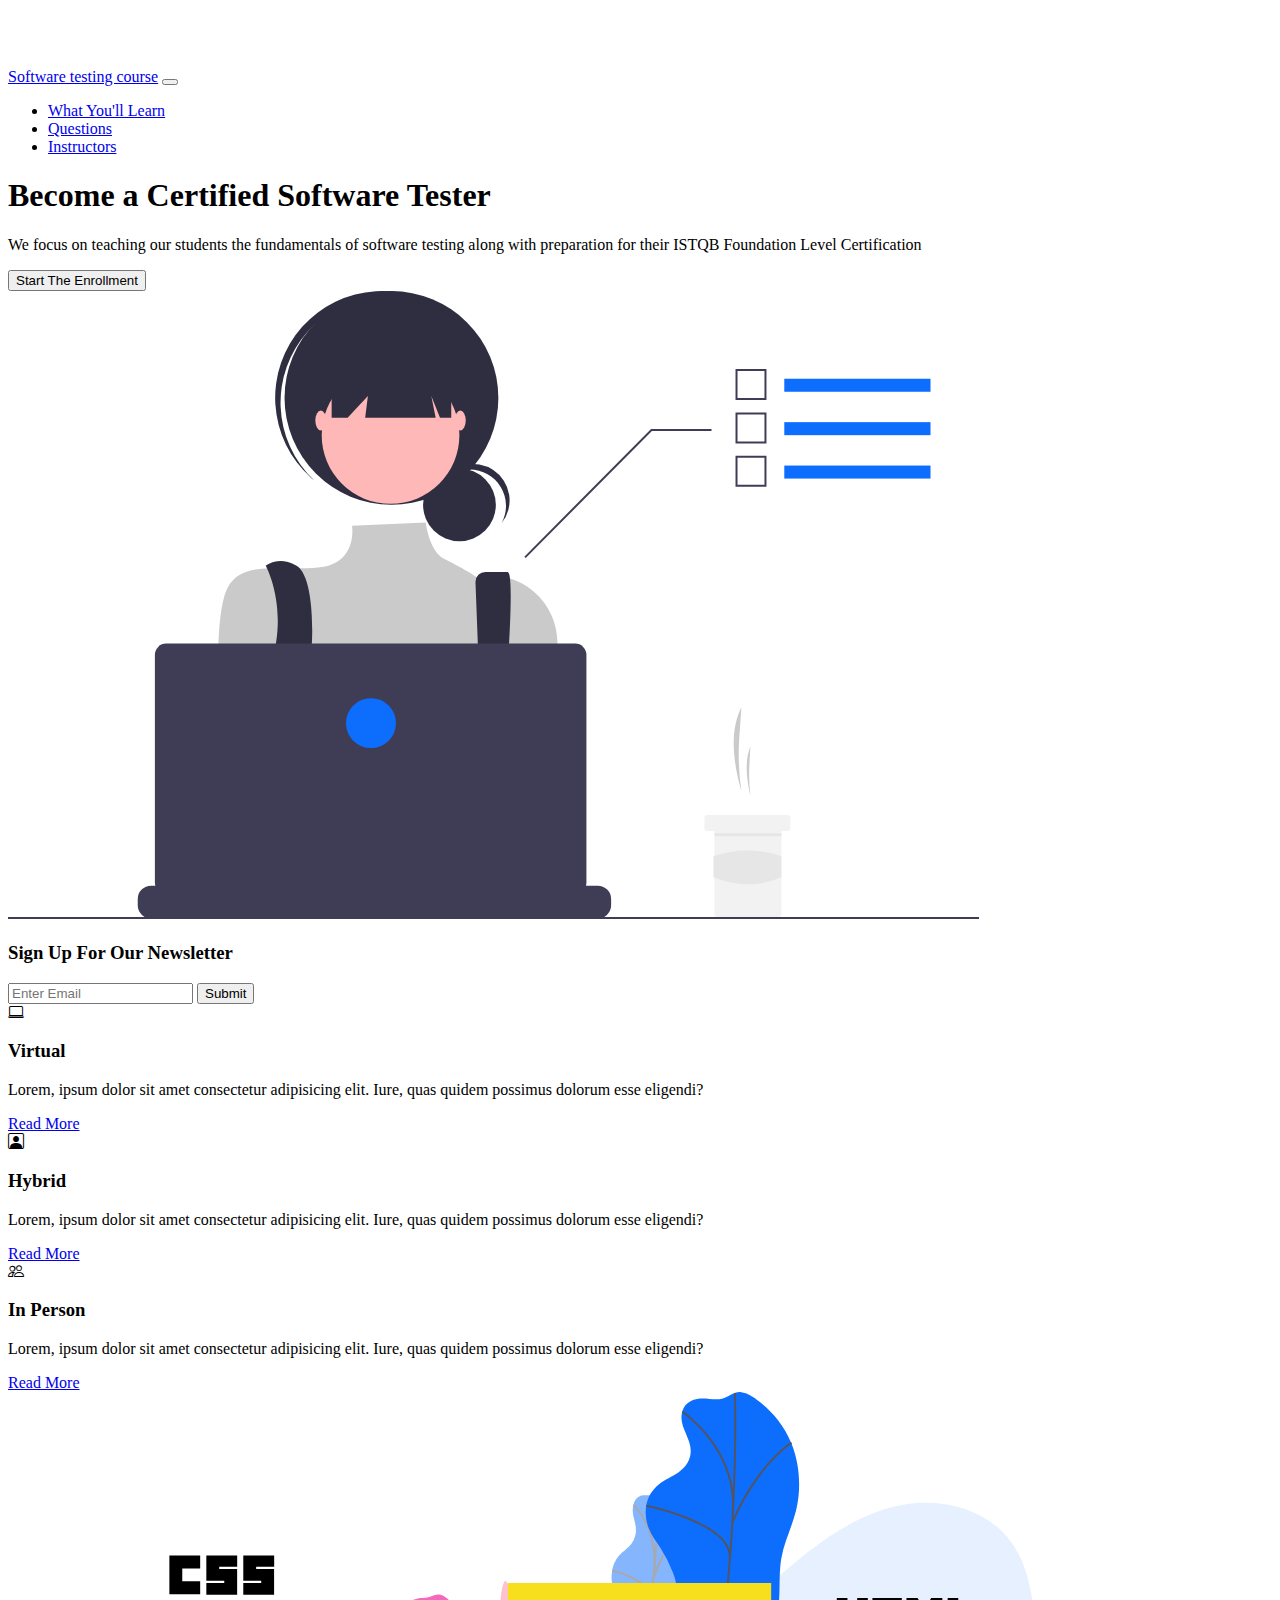
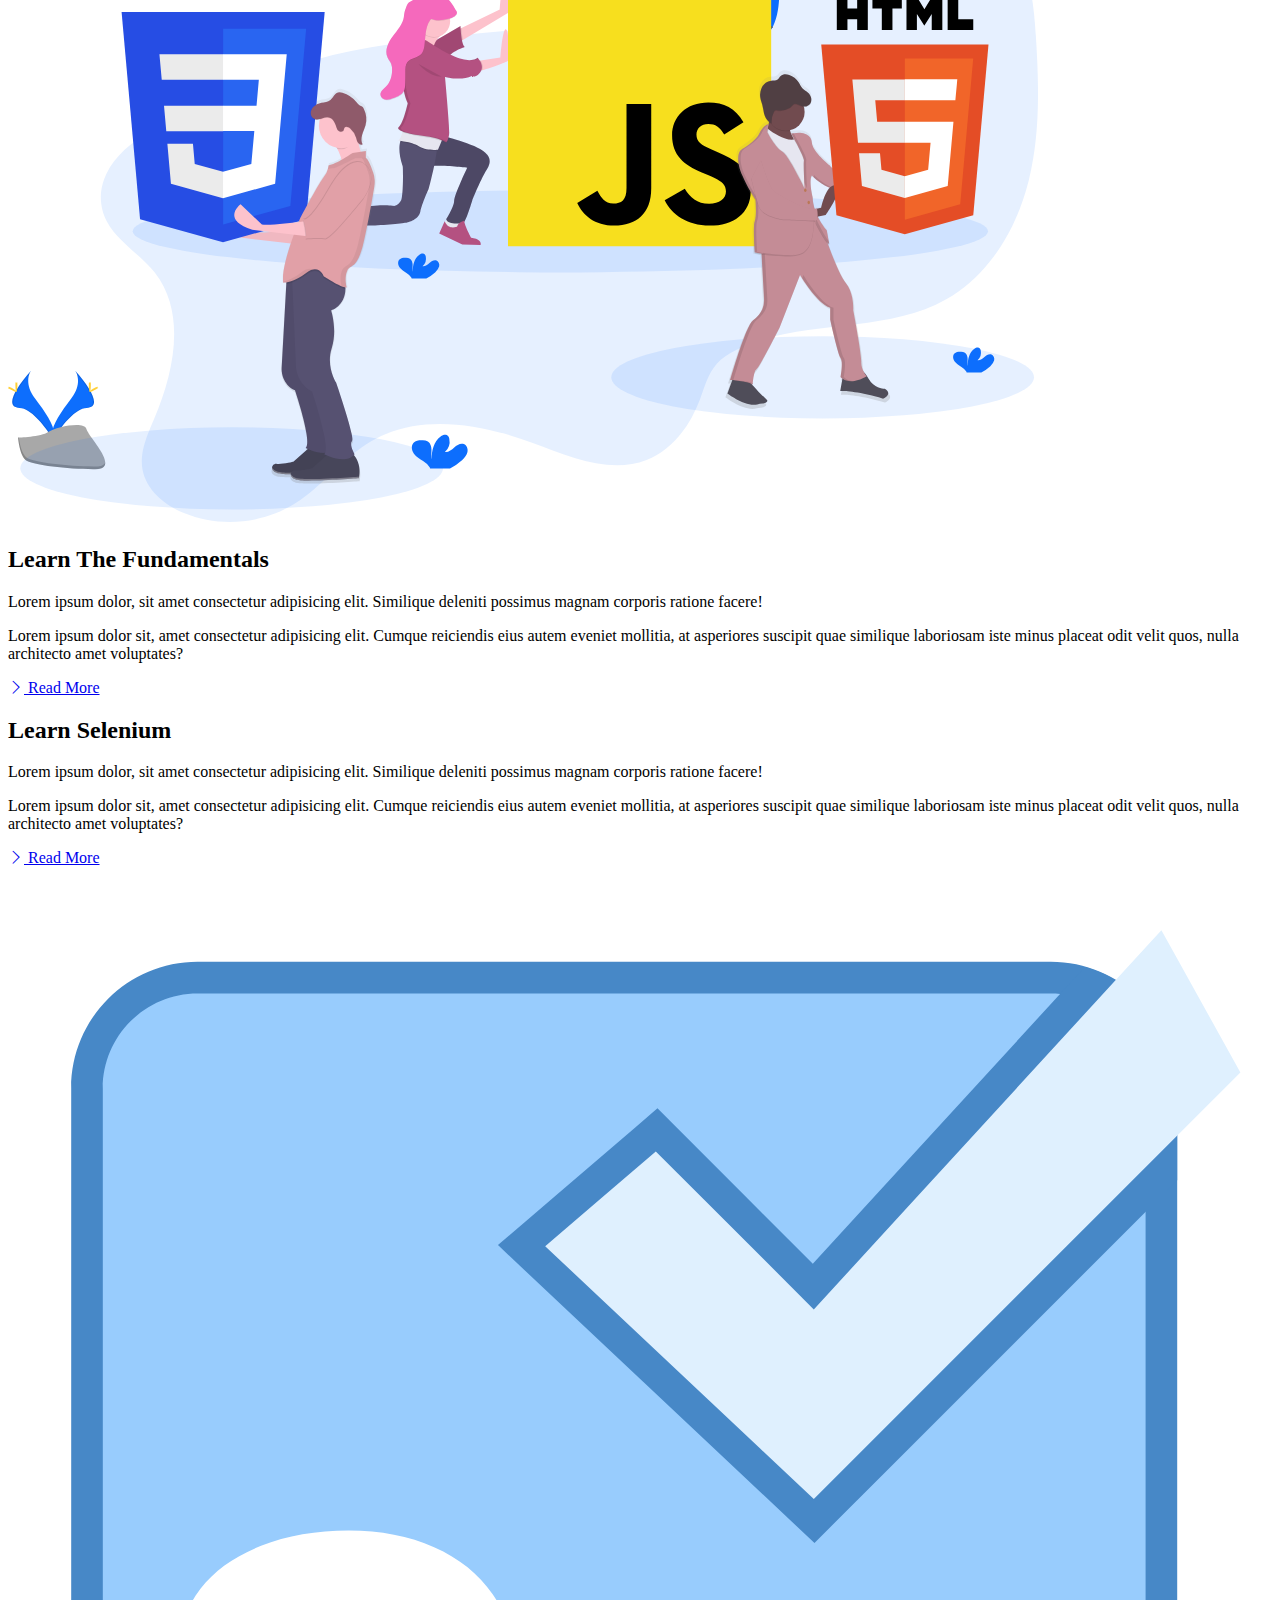
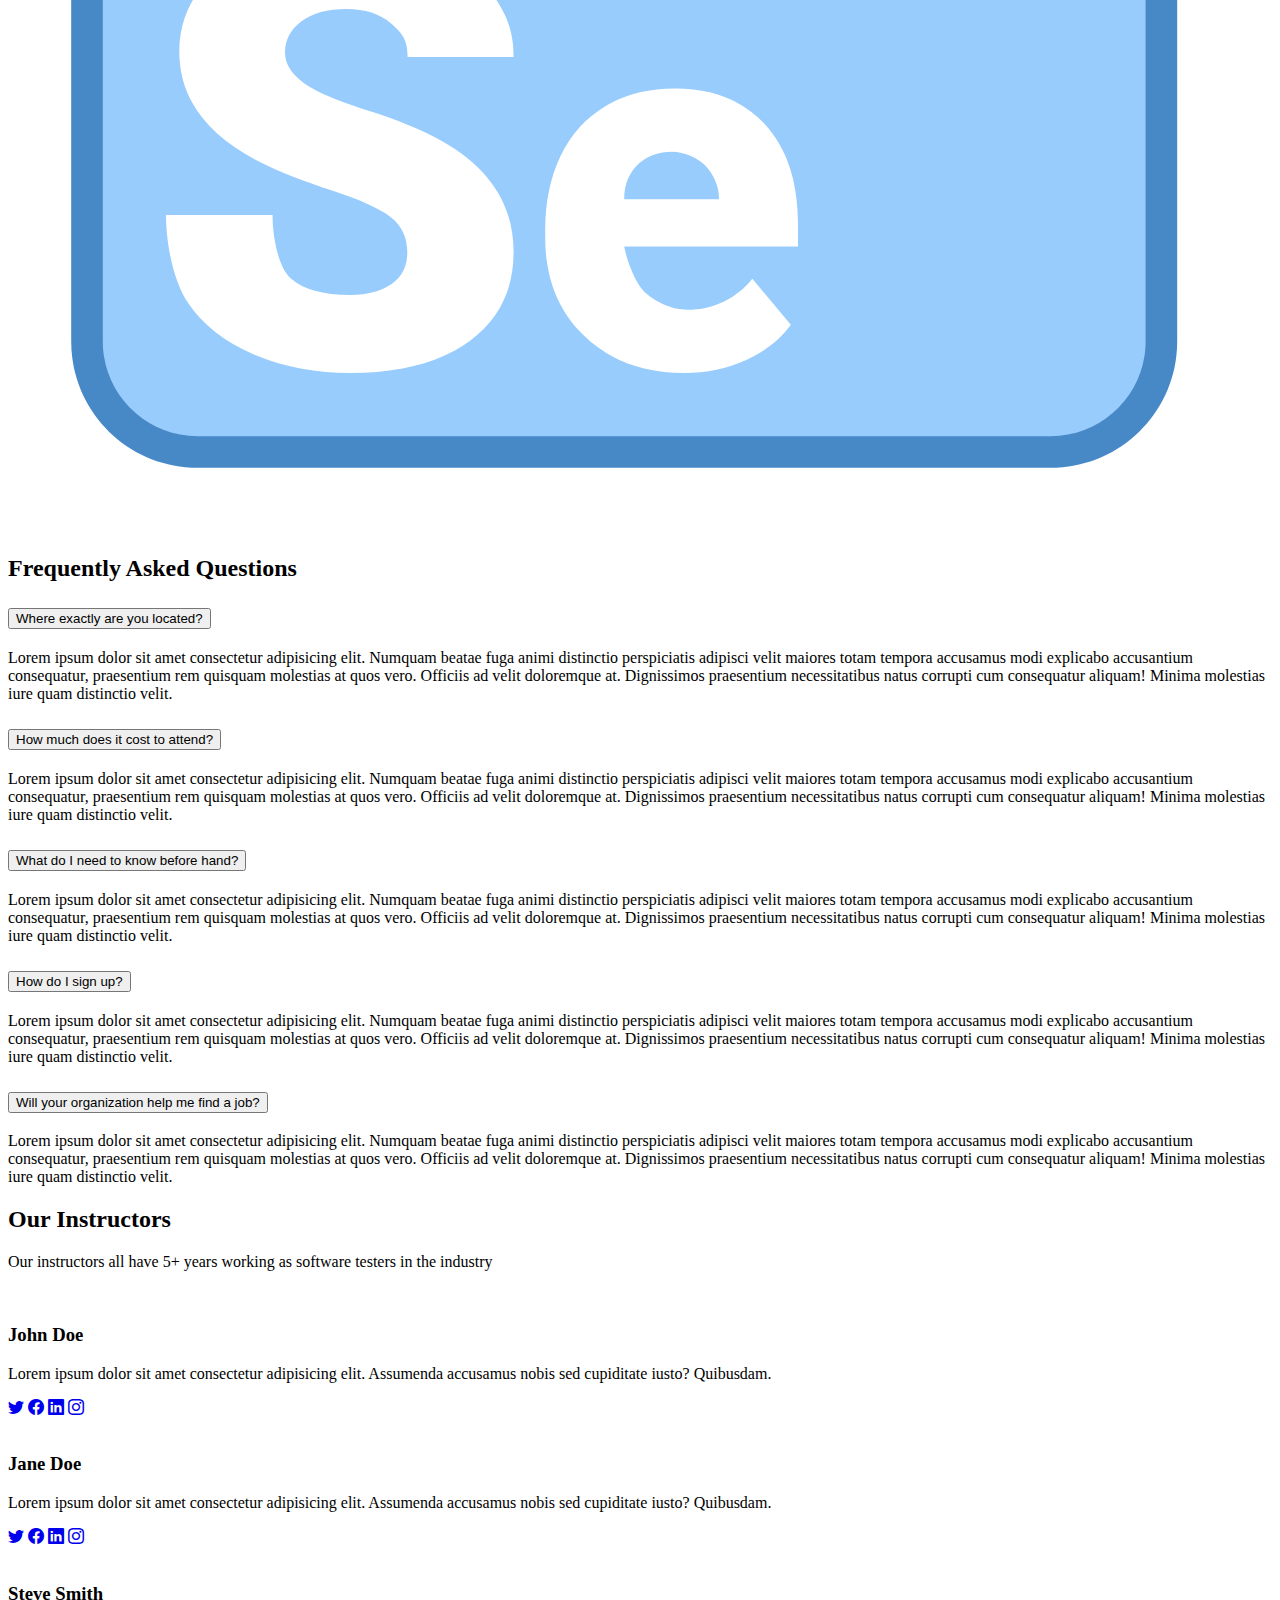
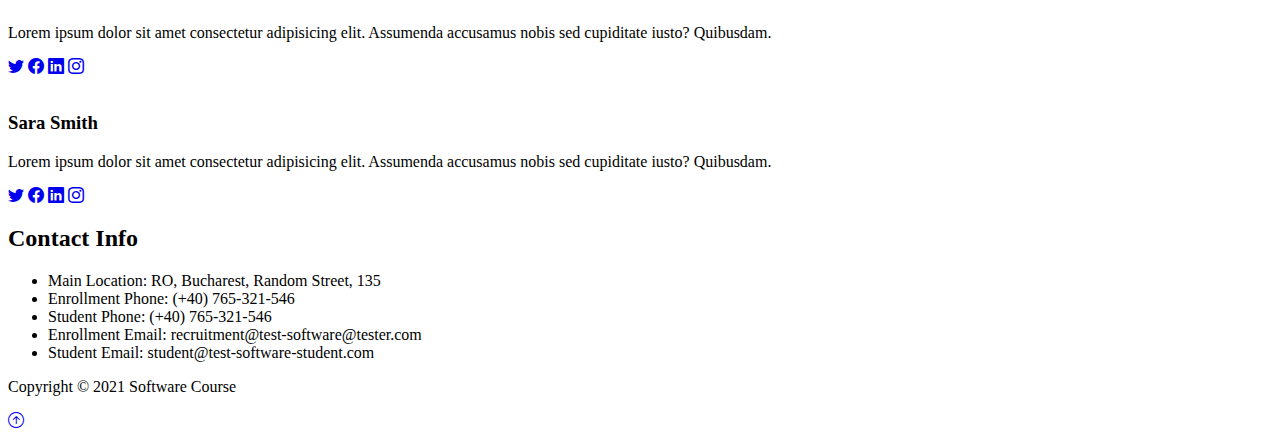
==== index.html @ 7c08f793 "Initial commit" ====
<!DOCTYPE html>
<html lang="en">
  <head>
    <meta charset="UTF-8" />
    <meta http-equiv="X-UA-Compatible" content="IE=edge" />
    <meta name="viewport" content="width=device-width, initial-scale=1.0" />
    <link
      href="https://cdn.jsdelivr.net/npm/bootstrap@5.0.1/dist/css/bootstrap.min.css"
      rel="stylesheet"
      integrity="sha384-+0n0xVW2eSR5OomGNYDnhzAbDsOXxcvSN1TPprVMTNDbiYZCxYbOOl7+AMvyTG2x"
      crossorigin="anonymous"
    />
    <link
      rel="stylesheet"
      href="https://cdn.jsdelivr.net/npm/bootstrap-icons@1.3.0/font/bootstrap-icons.css"
    />
    <link
      href="https://api.mapbox.com/mapbox-gl-js/v2.1.1/mapbox-gl.css"
      rel="stylesheet"
    />
    <link rel="stylesheet" href="style.css" />
    <title>Software Testing Course</title>
  </head>
  <body>
    <!-- Navbar -->
    <nav class="navbar navbar-expand-lg bg-dark navbar-dark py-3 fixed-top">
      <div class="container">
        <a href="#" class="navbar-brand">Software testing course</a>

        <button
          class="navbar-toggler"
          type="button"
          data-bs-toggle="collapse"
          data-bs-target="#navmenu"
        >
          <span class="navbar-toggler-icon"></span>
        </button>

        <div class="collapse navbar-collapse" id="navmenu">
          <ul class="navbar-nav ms-auto">
            <li class="nav-item">
              <a href="#learn" class="nav-link">What You'll Learn</a>
            </li>
            <li class="nav-item">
              <a href="#questions" class="nav-link">Questions</a>
            </li>
            <li class="nav-item">
              <a href="#instructors" class="nav-link">Instructors</a>
            </li>
          </ul>
        </div>
      </div>
    </nav>

    <!-- Showcase -->
    <section
      class="bg-dark text-light p-5 p-lg-0 pt-lg-5 text-center text-sm-start"
    >
      <div class="container">
        <div class="d-sm-flex align-items-center justify-content-between">
          <div>
            <h1>Become a <span class="text-warning"> Certified Software Tester </span></h1>
            <p class="lead my-4">
              We focus on teaching our students the fundamentals of software testing along with preparation for their ISTQB Foundation Level Certification
            </p>
            <button class="btn btn-primary btn-lg">
              Start The Enrollment
            </button>
          </div>
          <img
            class="img-fluid w-50 d-none d-sm-block"
            src="img/showcase.svg"
            alt=""
          />
        </div>
      </div>
    </section>

    <!-- Newsletter -->
    <section class="bg-primary text-light p-5">
      <div class="container">
        <div class="d-md-flex justify-content-between align-items-center">
          <h3 class="mb-3 mb-md-0">Sign Up For Our Newsletter</h3>

          <div class="input-group news-input">
            <input type="text" class="form-control" placeholder="Enter Email" />
            <button class="btn btn-dark btn-lg" type="button">Submit</button>
          </div>
        </div>
      </div>
    </section>

    <!-- Boxes -->
    <section class="p-5">
      <div class="container">
        <div class="row text-center g-4">
          <div class="col-md">
            <div class="card bg-dark text-light">
              <div class="card-body text-center">
                <div class="h1 mb-3">
                  <i class="bi bi-laptop"></i>
                </div>
                <h3 class="card-title mb-3">Virtual</h3>
                <p class="card-text">
                  Lorem, ipsum dolor sit amet consectetur adipisicing elit.
                  Iure, quas quidem possimus dolorum esse eligendi?
                </p>
                <a href="#" class="btn btn-primary">Read More</a>
              </div>
            </div>
          </div>
          <div class="col-md">
            <div class="card bg-secondary text-light">
              <div class="card-body text-center">
                <div class="h1 mb-3">
                  <i class="bi bi-person-square"></i>
                </div>
                <h3 class="card-title mb-3">Hybrid</h3>
                <p class="card-text">
                  Lorem, ipsum dolor sit amet consectetur adipisicing elit.
                  Iure, quas quidem possimus dolorum esse eligendi?
                </p>
                <a href="#" class="btn btn-dark">Read More</a>
              </div>
            </div>
          </div>
          <div class="col-md">
            <div class="card bg-dark text-light">
              <div class="card-body text-center">
                <div class="h1 mb-3">
                  <i class="bi bi-people"></i>
                </div>
                <h3 class="card-title mb-3">In Person</h3>
                <p class="card-text">
                  Lorem, ipsum dolor sit amet consectetur adipisicing elit.
                  Iure, quas quidem possimus dolorum esse eligendi?
                </p>
                <a href="#" class="btn btn-primary">Read More</a>
              </div>
            </div>
          </div>
        </div>
      </div>
    </section>

    <!-- Learn Sections -->
    <section id="learn" class="p-5">
      <div class="container">
        <div class="row align-items-center justify-content-between">
          <div class="col-md">
            <img src="img/fundamentals.svg" class="img-fluid" alt="" />
          </div>
          <div class="col-md p-5">
            <h2>Learn The Fundamentals</h2>
            <p class="lead">
              Lorem ipsum dolor, sit amet consectetur adipisicing elit.
              Similique deleniti possimus magnam corporis ratione facere!
            </p>
            <p>
              Lorem ipsum dolor sit, amet consectetur adipisicing elit. Cumque
              reiciendis eius autem eveniet mollitia, at asperiores suscipit
              quae similique laboriosam iste minus placeat odit velit quos,
              nulla architecto amet voluptates?
            </p>
            <a href="#" class="btn btn-light mt-3">
              <i class="bi bi-chevron-right"></i> Read More
            </a>
          </div>
        </div>
      </div>
    </section>

    <section id="learn" class="p-5 bg-dark text-light">
      <div class="container">
        <div class="row align-items-center justify-content-between">
          <div class="col-md p-5">
            <h2>Learn Selenium</h2>
            <p class="lead">
              Lorem ipsum dolor, sit amet consectetur adipisicing elit.
              Similique deleniti possimus magnam corporis ratione facere!
            </p>
            <p>
              Lorem ipsum dolor sit, amet consectetur adipisicing elit. Cumque
              reiciendis eius autem eveniet mollitia, at asperiores suscipit
              quae similique laboriosam iste minus placeat odit velit quos,
              nulla architecto amet voluptates?
            </p>
            <a href="#" class="btn btn-light mt-3">
              <i class="bi bi-chevron-right"></i> Read More
            </a>
          </div>
          <div class="col-md">
            <img src="img/selenium.svg" class="img-fluid" alt="" />
          </div>
        </div>
      </div>
    </section>

    <!-- Question Accordion -->
    <section id="questions" class="p-5">
      <div class="container">
        <h2 class="text-center mb-4">Frequently Asked Questions</h2>
        <div class="accordion accordion-flush" id="questions">
          <!-- Item 1 -->
          <div class="accordion-item">
            <h2 class="accordion-header">
              <button
                class="accordion-button collapsed"
                type="button"
                data-bs-toggle="collapse"
                data-bs-target="#question-one"
              >
                Where exactly are you located?
              </button>
            </h2>
            <div
              id="question-one"
              class="accordion-collapse collapse"
              data-bs-parent="#questions"
            >
              <div class="accordion-body">
                Lorem ipsum dolor sit amet consectetur adipisicing elit. Numquam
                beatae fuga animi distinctio perspiciatis adipisci velit maiores
                totam tempora accusamus modi explicabo accusantium consequatur,
                praesentium rem quisquam molestias at quos vero. Officiis ad
                velit doloremque at. Dignissimos praesentium necessitatibus
                natus corrupti cum consequatur aliquam! Minima molestias iure
                quam distinctio velit.
              </div>
            </div>
          </div>
          <!-- Item 2 -->
          <div class="accordion-item">
            <h2 class="accordion-header">
              <button
                class="accordion-button collapsed"
                type="button"
                data-bs-toggle="collapse"
                data-bs-target="#question-two"
              >
                How much does it cost to attend?
              </button>
            </h2>
            <div
              id="question-two"
              class="accordion-collapse collapse"
              data-bs-parent="#questions"
            >
              <div class="accordion-body">
                Lorem ipsum dolor sit amet consectetur adipisicing elit. Numquam
                beatae fuga animi distinctio perspiciatis adipisci velit maiores
                totam tempora accusamus modi explicabo accusantium consequatur,
                praesentium rem quisquam molestias at quos vero. Officiis ad
                velit doloremque at. Dignissimos praesentium necessitatibus
                natus corrupti cum consequatur aliquam! Minima molestias iure
                quam distinctio velit.
              </div>
            </div>
          </div>
          <!-- Item 3 -->
          <div class="accordion-item">
            <h2 class="accordion-header">
              <button
                class="accordion-button collapsed"
                type="button"
                data-bs-toggle="collapse"
                data-bs-target="#question-three"
              >
                What do I need to know before hand?
              </button>
            </h2>
            <div
              id="question-three"
              class="accordion-collapse collapse"
              data-bs-parent="#questions"
            >
              <div class="accordion-body">
                Lorem ipsum dolor sit amet consectetur adipisicing elit. Numquam
                beatae fuga animi distinctio perspiciatis adipisci velit maiores
                totam tempora accusamus modi explicabo accusantium consequatur,
                praesentium rem quisquam molestias at quos vero. Officiis ad
                velit doloremque at. Dignissimos praesentium necessitatibus
                natus corrupti cum consequatur aliquam! Minima molestias iure
                quam distinctio velit.
              </div>
            </div>
          </div>
          <!-- Item 4 -->
          <div class="accordion-item">
            <h2 class="accordion-header">
              <button
                class="accordion-button collapsed"
                type="button"
                data-bs-toggle="collapse"
                data-bs-target="#question-four"
              >
                How do I sign up?
              </button>
            </h2>
            <div
              id="question-four"
              class="accordion-collapse collapse"
              data-bs-parent="#questions"
            >
              <div class="accordion-body">
                Lorem ipsum dolor sit amet consectetur adipisicing elit. Numquam
                beatae fuga animi distinctio perspiciatis adipisci velit maiores
                totam tempora accusamus modi explicabo accusantium consequatur,
                praesentium rem quisquam molestias at quos vero. Officiis ad
                velit doloremque at. Dignissimos praesentium necessitatibus
                natus corrupti cum consequatur aliquam! Minima molestias iure
                quam distinctio velit.
              </div>
            </div>
          </div>
          <!-- Item 5 -->
          <div class="accordion-item">
            <h2 class="accordion-header">
              <button
                class="accordion-button collapsed"
                type="button"
                data-bs-toggle="collapse"
                data-bs-target="#question-five"
              >
                Will your organization help me find a job?
              </button>
            </h2>
            <div
              id="question-five"
              class="accordion-collapse collapse"
              data-bs-parent="#questions"
            >
              <div class="accordion-body">
                Lorem ipsum dolor sit amet consectetur adipisicing elit. Numquam
                beatae fuga animi distinctio perspiciatis adipisci velit maiores
                totam tempora accusamus modi explicabo accusantium consequatur,
                praesentium rem quisquam molestias at quos vero. Officiis ad
                velit doloremque at. Dignissimos praesentium necessitatibus
                natus corrupti cum consequatur aliquam! Minima molestias iure
                quam distinctio velit.
              </div>
            </div>
          </div>
        </div>
      </div>
    </section>

    <!-- Instructors -->
    <section id="instructors" class="p-5 bg-primary">
      <div class="container">
        <h2 class="text-center text-white">Our Instructors</h2>
        <p class="lead text-center text-white mb-5">
          Our instructors all have 5+ years working as software testers in the
          industry
        </p>
        <div class="row g-4">
          <div class="col-md-6 col-lg-3">
            <div class="card bg-light">
              <div class="card-body text-center">
                <img
                  src="https://randomuser.me/api/portraits/men/11.jpg"
                  class="rounded-circle mb-3"
                  alt=""
                />
                <h3 class="card-title mb-3">John Doe</h3>
                <p class="card-text">
                  Lorem ipsum dolor sit amet consectetur adipisicing elit.
                  Assumenda accusamus nobis sed cupiditate iusto? Quibusdam.
                </p>
                <a href="trainer.html"><i class="bi bi-twitter text-dark mx-1"></i></a>
                <a href="https://www.facebook.com/"><i class="bi bi-facebook text-dark mx-1"></i></a>
                <a href="https://www.linkedin.com/"><i class="bi bi-linkedin text-dark mx-1"></i></a>
                <a href="https://www.instagram.com/"><i class="bi bi-instagram text-dark mx-1"></i></a>
              </div>
            </div>
          </div>

          <div class="col-md-6 col-lg-3">
            <div class="card bg-light">
              <div class="card-body text-center">
                <img
                  src="https://randomuser.me/api/portraits/women/11.jpg"
                  class="rounded-circle mb-3"
                  alt=""
                />
                <h3 class="card-title mb-3">Jane Doe</h3>
                <p class="card-text">
                  Lorem ipsum dolor sit amet consectetur adipisicing elit.
                  Assumenda accusamus nobis sed cupiditate iusto? Quibusdam.
                </p>
                <a href="trainer.html"><i class="bi bi-twitter text-dark mx-1"></i></a>
                <a href="https://www.facebook.com/"><i class="bi bi-facebook text-dark mx-1"></i></a>
                <a href="https://www.linkedin.com/"><i class="bi bi-linkedin text-dark mx-1"></i></a>
                <a href="https://www.instagram.com/"><i class="bi bi-instagram text-dark mx-1"></i></a>
              </div>
            </div>
          </div>

          <div class="col-md-6 col-lg-3">
            <div class="card bg-light">
              <div class="card-body text-center">
                <img
                  src="https://randomuser.me/api/portraits/men/12.jpg"
                  class="rounded-circle mb-3"
                  alt=""
                />
                <h3 class="card-title mb-3">Steve Smith</h3>
                <p class="card-text">
                  Lorem ipsum dolor sit amet consectetur adipisicing elit.
                  Assumenda accusamus nobis sed cupiditate iusto? Quibusdam.
                </p>
                <a href="#"><i class="bi bi-twitter text-dark mx-1"></i></a>
                <a href="#"><i class="bi bi-facebook text-dark mx-1"></i></a>
                <a href="#"><i class="bi bi-linkedin text-dark mx-1"></i></a>
                <a href="#"><i class="bi bi-instagram text-dark mx-1"></i></a>
              </div>
            </div>
          </div>

          <div class="col-md-6 col-lg-3">
            <div class="card bg-light">
              <div class="card-body text-center">
                <img
                  src="https://randomuser.me/api/portraits/women/12.jpg"
                  class="rounded-circle mb-3"
                  alt=""
                />
                <h3 class="card-title mb-3">Sara Smith</h3>
                <p class="card-text">
                  Lorem ipsum dolor sit amet consectetur adipisicing elit.
                  Assumenda accusamus nobis sed cupiditate iusto? Quibusdam.
                </p>
                <a href="#"><i class="bi bi-twitter text-dark mx-1"></i></a>
                <a href="#"><i class="bi bi-facebook text-dark mx-1"></i></a>
                <a href="#"><i class="bi bi-linkedin text-dark mx-1"></i></a>
                <a href="#"><i class="bi bi-instagram text-dark mx-1"></i></a>
              </div>
            </div>
          </div>
        </div>
      </div>
    </section>

    <!-- Contact & Map -->
    <section class="p-5">
      <div class="container">
        <div class="row g-4">
          <div class="col-md">
            <h2 class="text-center mb-4">Contact Info</h2>
            <ul class="list-group list-group-flush lead">
              <li class="list-group-item">
                <span class="fw-bold">Main Location:</span> RO, Bucharest, Random Street, 135
              </li>
              <li class="list-group-item">
                <span class="fw-bold">Enrollment Phone:</span> (+40) 765-321-546
              </li>
              <li class="list-group-item">
                <span class="fw-bold">Student Phone:</span> (+40) 765-321-546
              </li>
              <li class="list-group-item">
                <span class="fw-bold">Enrollment Email:</span> recruitment@test-software@tester.com
              </li>
              <li class="list-group-item">
                <span class="fw-bold">Student Email:</span>
                student@test-software-student.com
              </li>
            </ul>
          </div>
          <div class="col-md">
            <div id="map"></div>
          </div>
        </div>
      </div>
    </section>

    <!-- Footer -->
    <footer class="p-5 bg-dark text-white text-center position-relative">
      <div class="container">
        <p class="lead">Copyright &copy; 2021 Software Course</p>

        <a href="#" class="position-absolute bottom-0 end-0 p-5">
          <i class="bi bi-arrow-up-circle h1"></i>
        </a>
      </div>
    </footer>

    <script
      src="https://cdn.jsdelivr.net/npm/bootstrap@5.0.1/dist/js/bootstrap.bundle.min.js"
      integrity="sha384-gtEjrD/SeCtmISkJkNUaaKMoLD0//ElJ19smozuHV6z3Iehds+3Ulb9Bn9Plx0x4"
      crossorigin="anonymous"
    ></script>
    <script src="https://api.mapbox.com/mapbox-gl-js/v2.1.1/mapbox-gl.js"></script>
  </body>
</html>
---- style.css ----
body::before {
  display: block;
  content: '';
  height: 60px;
}

#map {
  width: 100%;
  height: 100%;
  border-radius: 10px;
}

@media (min-width: 768px) {
  .news-input {
    width: 50%;
  }
}
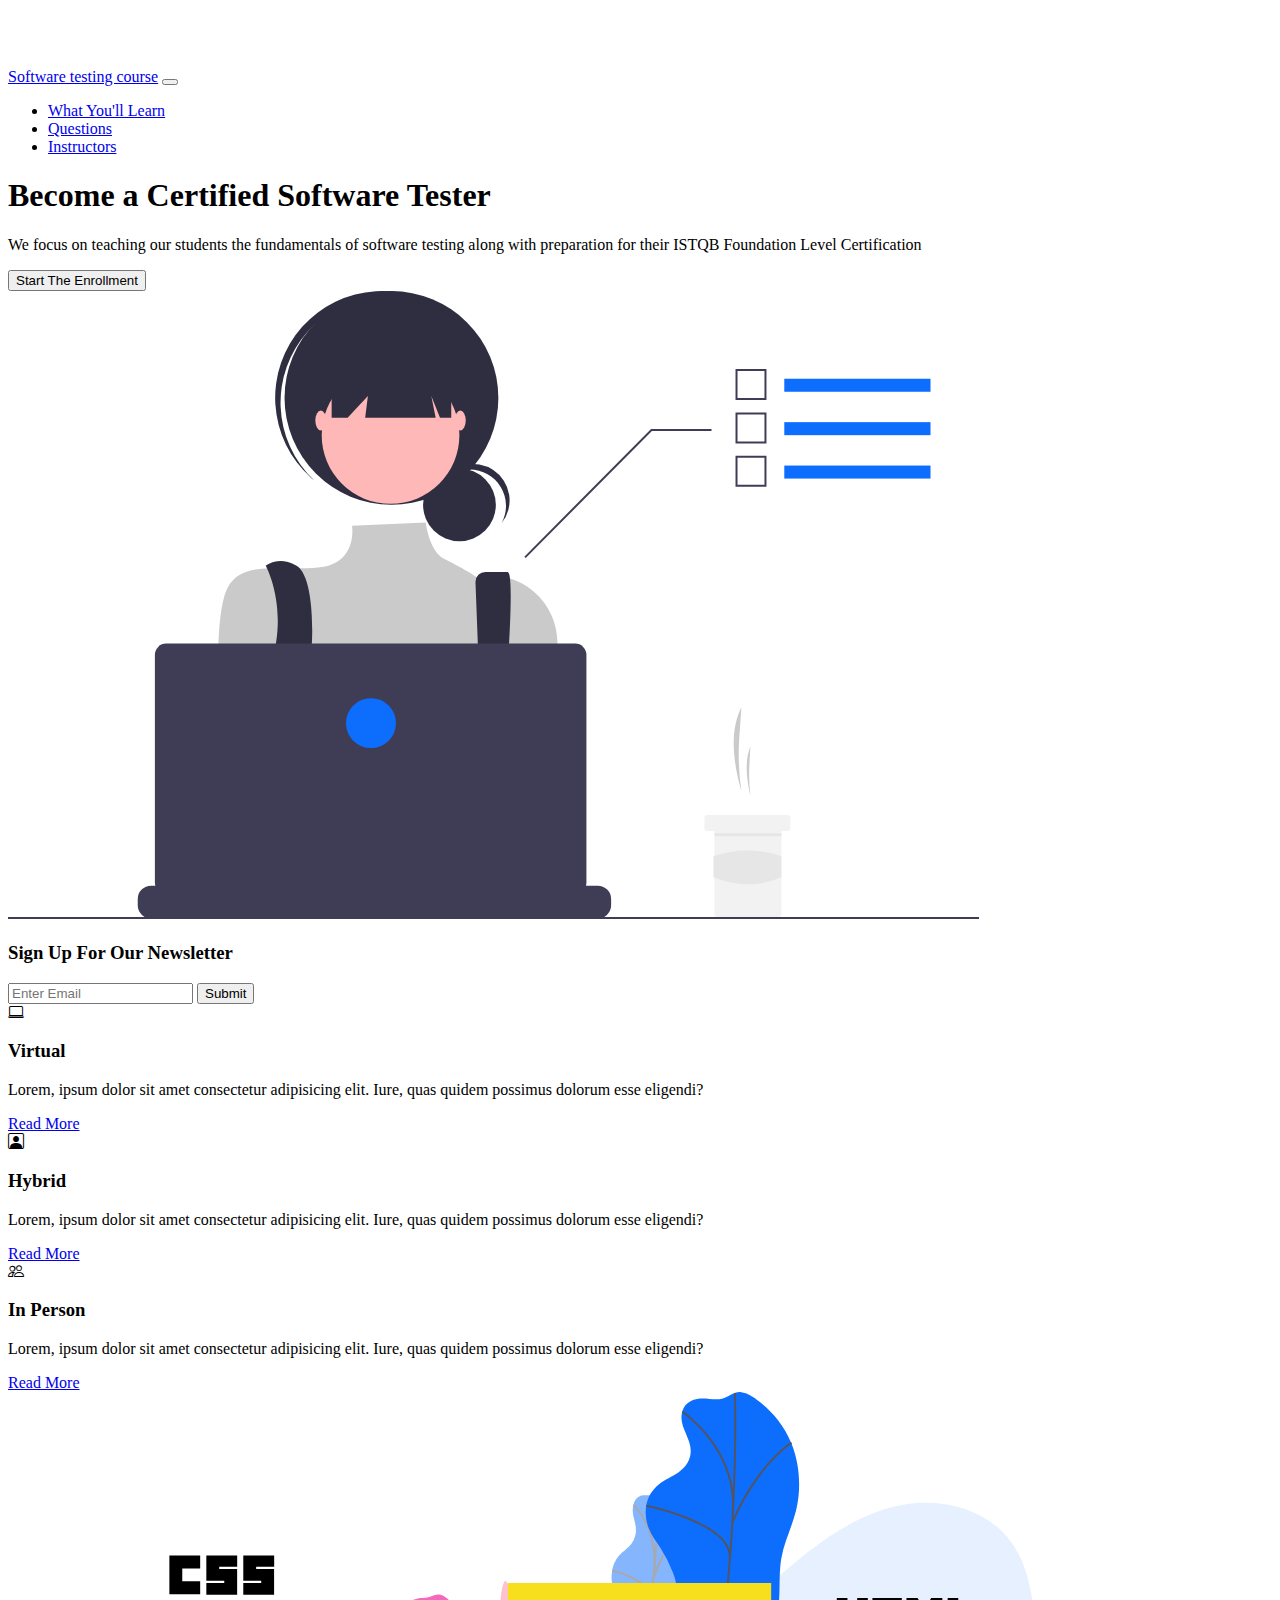
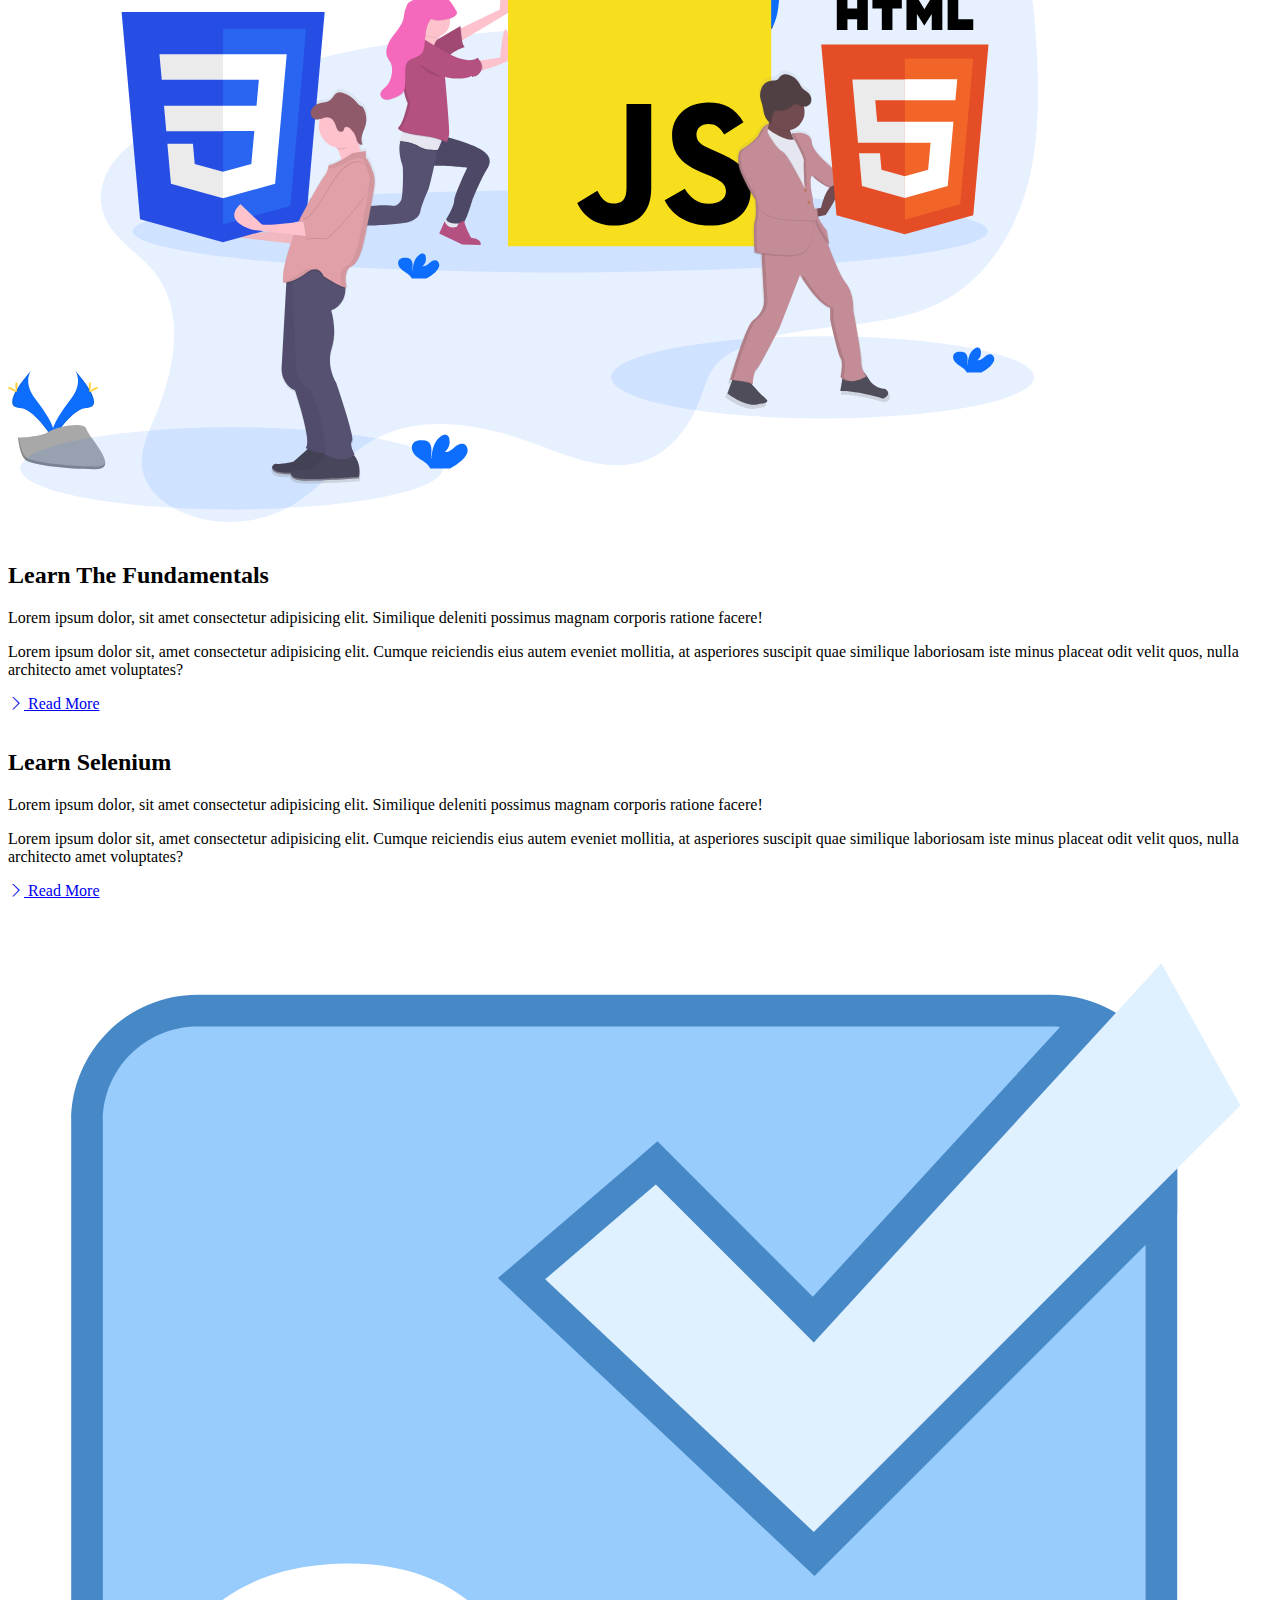
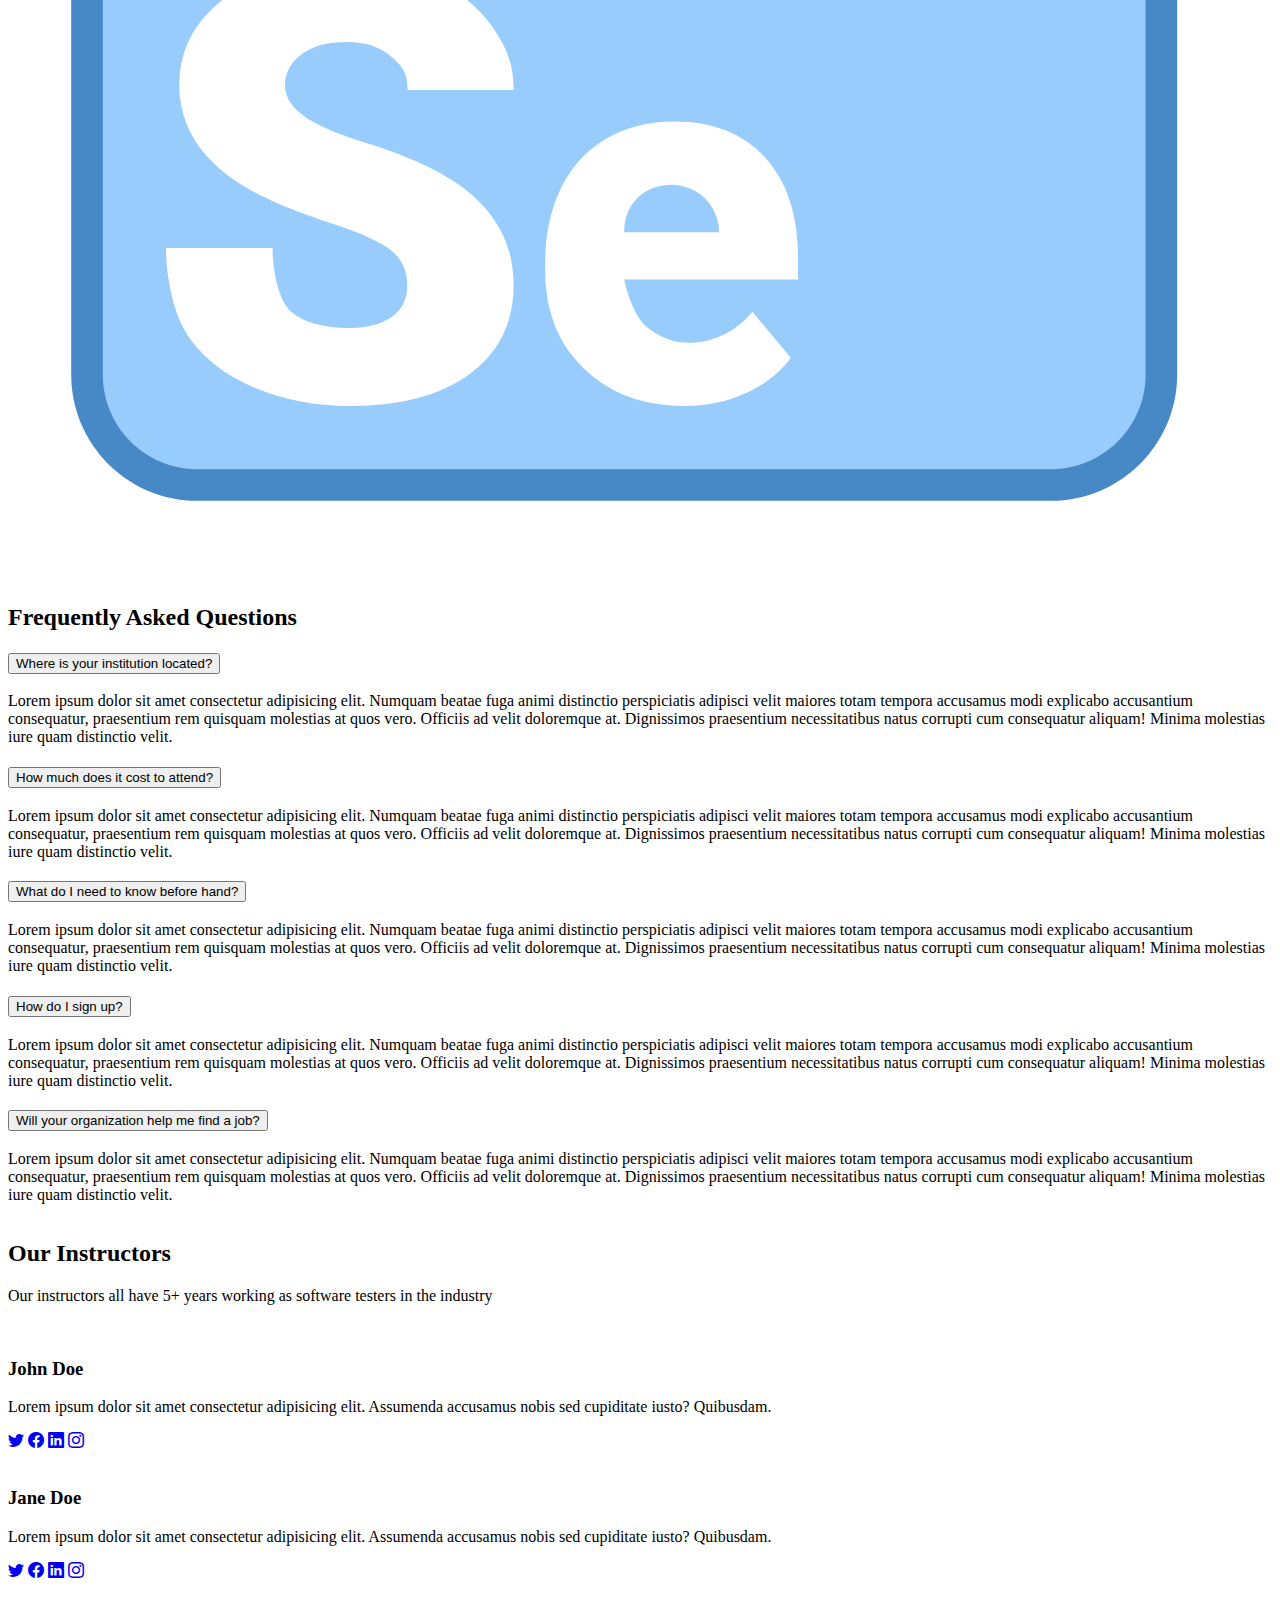
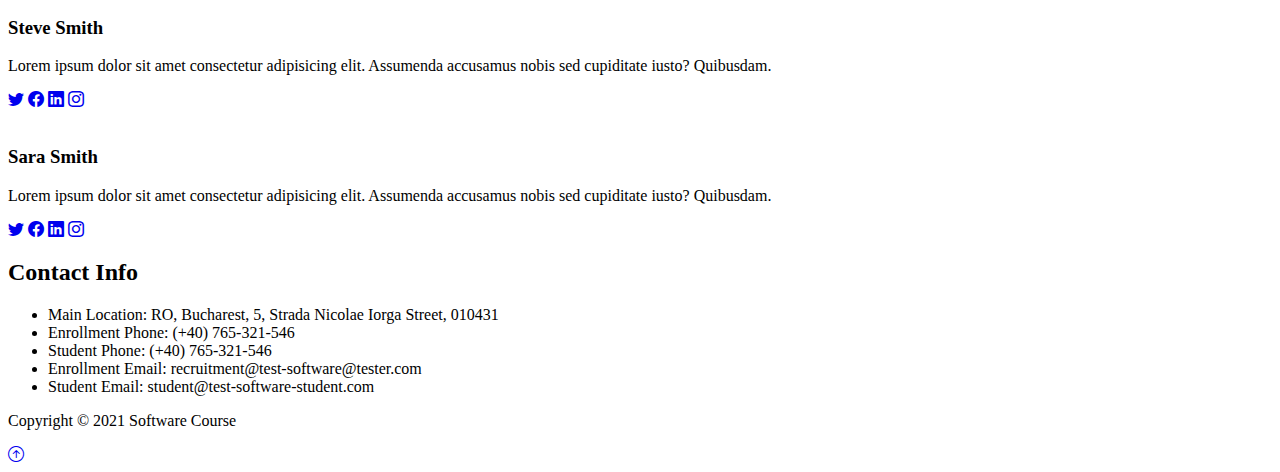
==== commit dcf52af9: "Fixed reported bugs and added map API to the project." ====
--- a/index.html
+++ b/index.html
@@ -105,7 +105,7 @@
                   Lorem, ipsum dolor sit amet consectetur adipisicing elit.
                   Iure, quas quidem possimus dolorum esse eligendi?
                 </p>
-                <a href="#" class="btn btn-primary">Read More</a>
+                <a href="routes/virtual.html" class="btn btn-primary">Read More</a>
               </div>
             </div>
           </div>
@@ -120,7 +120,7 @@
                   Lorem, ipsum dolor sit amet consectetur adipisicing elit.
                   Iure, quas quidem possimus dolorum esse eligendi?
                 </p>
-                <a href="#" class="btn btn-dark">Read More</a>
+                <a href="routes/hybrid.html" class="btn btn-dark">Read More</a>
               </div>
             </div>
           </div>
@@ -135,7 +135,7 @@
                   Lorem, ipsum dolor sit amet consectetur adipisicing elit.
                   Iure, quas quidem possimus dolorum esse eligendi?
                 </p>
-                <a href="#" class="btn btn-primary">Read More</a>
+                <a href="routes/in_person.html" class="btn btn-primary">Read More</a>
               </div>
             </div>
           </div>
@@ -162,7 +162,7 @@
               quae similique laboriosam iste minus placeat odit velit quos,
               nulla architecto amet voluptates?
             </p>
-            <a href="#" class="btn btn-light mt-3">
+            <a href="routes/fundamentals.html" class="btn btn-light mt-3">
               <i class="bi bi-chevron-right"></i> Read More
             </a>
           </div>
@@ -185,7 +185,7 @@
               quae similique laboriosam iste minus placeat odit velit quos,
               nulla architecto amet voluptates?
             </p>
-            <a href="#" class="btn btn-light mt-3">
+            <a href="routes/fundamentals.html" class="btn btn-light mt-3">
               <i class="bi bi-chevron-right"></i> Read More
             </a>
           </div>
@@ -203,16 +203,16 @@
         <div class="accordion accordion-flush" id="questions">
           <!-- Item 1 -->
           <div class="accordion-item">
-            <h2 class="accordion-header">
+            <h3 class="accordion-header">
               <button
                 class="accordion-button collapsed"
                 type="button"
                 data-bs-toggle="collapse"
                 data-bs-target="#question-one"
               >
-                Where exactly are you located?
+                Where is your institution located?
               </button>
-            </h2>
+            </h3>
             <div
               id="question-one"
               class="accordion-collapse collapse"
@@ -231,7 +231,7 @@
           </div>
           <!-- Item 2 -->
           <div class="accordion-item">
-            <h2 class="accordion-header">
+            <h3 class="accordion-header">
               <button
                 class="accordion-button collapsed"
                 type="button"
@@ -240,7 +240,7 @@
               >
                 How much does it cost to attend?
               </button>
-            </h2>
+            </h3>
             <div
               id="question-two"
               class="accordion-collapse collapse"
@@ -259,7 +259,7 @@
           </div>
           <!-- Item 3 -->
           <div class="accordion-item">
-            <h2 class="accordion-header">
+            <h3 class="accordion-header">
               <button
                 class="accordion-button collapsed"
                 type="button"
@@ -268,7 +268,7 @@
               >
                 What do I need to know before hand?
               </button>
-            </h2>
+            </h3>
             <div
               id="question-three"
               class="accordion-collapse collapse"
@@ -287,7 +287,7 @@
           </div>
           <!-- Item 4 -->
           <div class="accordion-item">
-            <h2 class="accordion-header">
+            <h3 class="accordion-header">
               <button
                 class="accordion-button collapsed"
                 type="button"
@@ -296,7 +296,7 @@
               >
                 How do I sign up?
               </button>
-            </h2>
+            </h3>
             <div
               id="question-four"
               class="accordion-collapse collapse"
@@ -315,7 +315,7 @@
           </div>
           <!-- Item 5 -->
           <div class="accordion-item">
-            <h2 class="accordion-header">
+            <h3 class="accordion-header">
               <button
                 class="accordion-button collapsed"
                 type="button"
@@ -324,7 +324,7 @@
               >
                 Will your organization help me find a job?
               </button>
-            </h2>
+            </h3>
             <div
               id="question-five"
               class="accordion-collapse collapse"
@@ -449,7 +449,7 @@
             <h2 class="text-center mb-4">Contact Info</h2>
             <ul class="list-group list-group-flush lead">
               <li class="list-group-item">
-                <span class="fw-bold">Main Location:</span> RO, Bucharest, Random Street, 135
+                <span class="fw-bold">Main Location:</span> RO, Bucharest, 5, Strada Nicolae Iorga Street, 010431
               </li>
               <li class="list-group-item">
                 <span class="fw-bold">Enrollment Phone:</span> (+40) 765-321-546
@@ -490,6 +490,23 @@
       crossorigin="anonymous"
     ></script>
     <script src="https://api.mapbox.com/mapbox-gl-js/v2.1.1/mapbox-gl.js"></script>
+
+    <script
+    src="https://cdn.jsdelivr.net/npm/bootstrap@5.0.1/dist/js/bootstrap.bundle.min.js"
+    integrity="sha384-gtEjrD/SeCtmISkJkNUaaKMoLD0//ElJ19smozuHV6z3Iehds+3Ulb9Bn9Plx0x4"
+    crossorigin="anonymous"
+  ></script>
+  <script src="https://api.mapbox.com/mapbox-gl-js/v2.1.1/mapbox-gl.js"></script>
+
+  <script>
+    mapboxgl.accessToken = 'pk.eyJ1Ijoib3NoaWlubyIsImEiOiJja3B0YnhwZm8wcXVtMm9tbnE2eGV2MnA1In0.zqLc9Y2j_12jdVA_2TKzRw';
+    var map = new mapboxgl.Map({
+      container: 'map',
+      style: 'mapbox://styles/mapbox/streets-v11',
+      center: [44.44765075368383, 26.090833683523446],
+      zoom: 15,
+    })
+  </script>
   </body>
 </html>
 
--- a/style.css
+++ b/style.css
@@ -16,3 +16,6 @@
   }
 }
 
+#learn h2, #questions h2, #instructors h2{
+  margin-top: 1.5em;
+}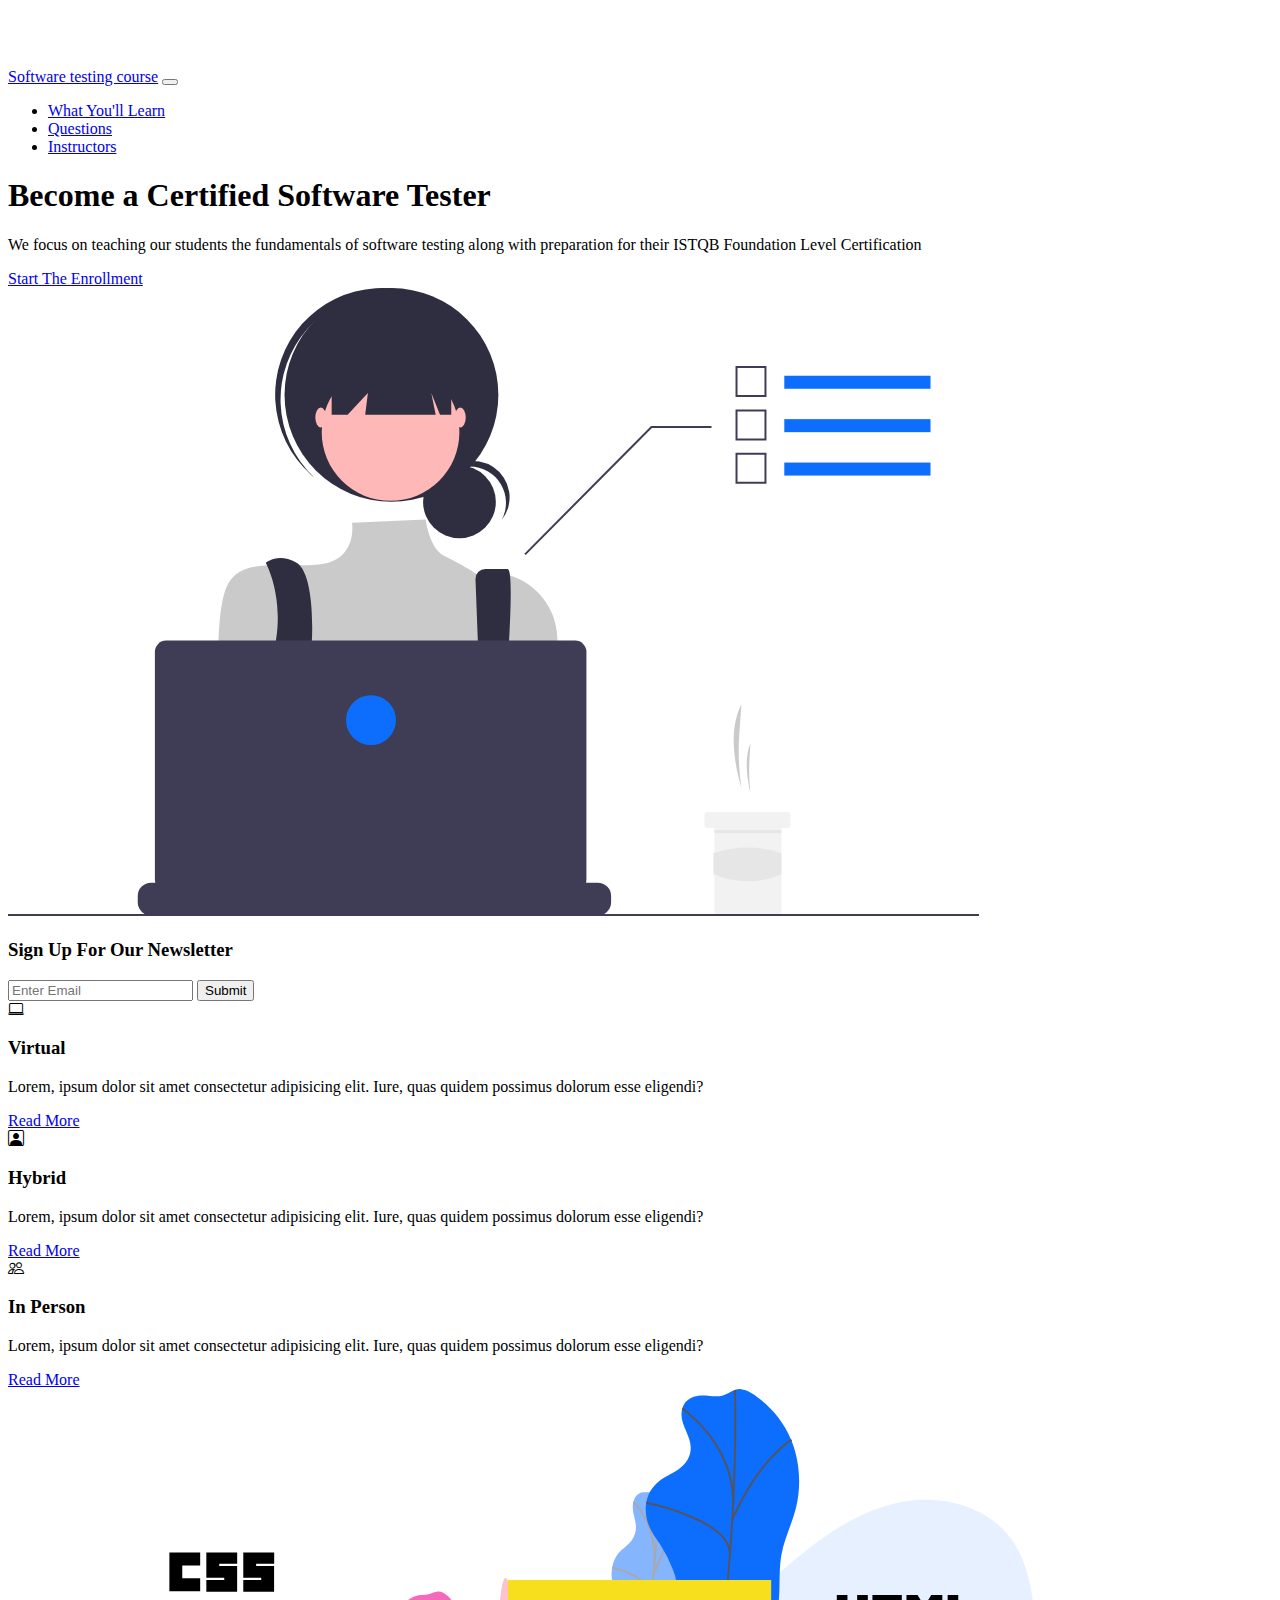
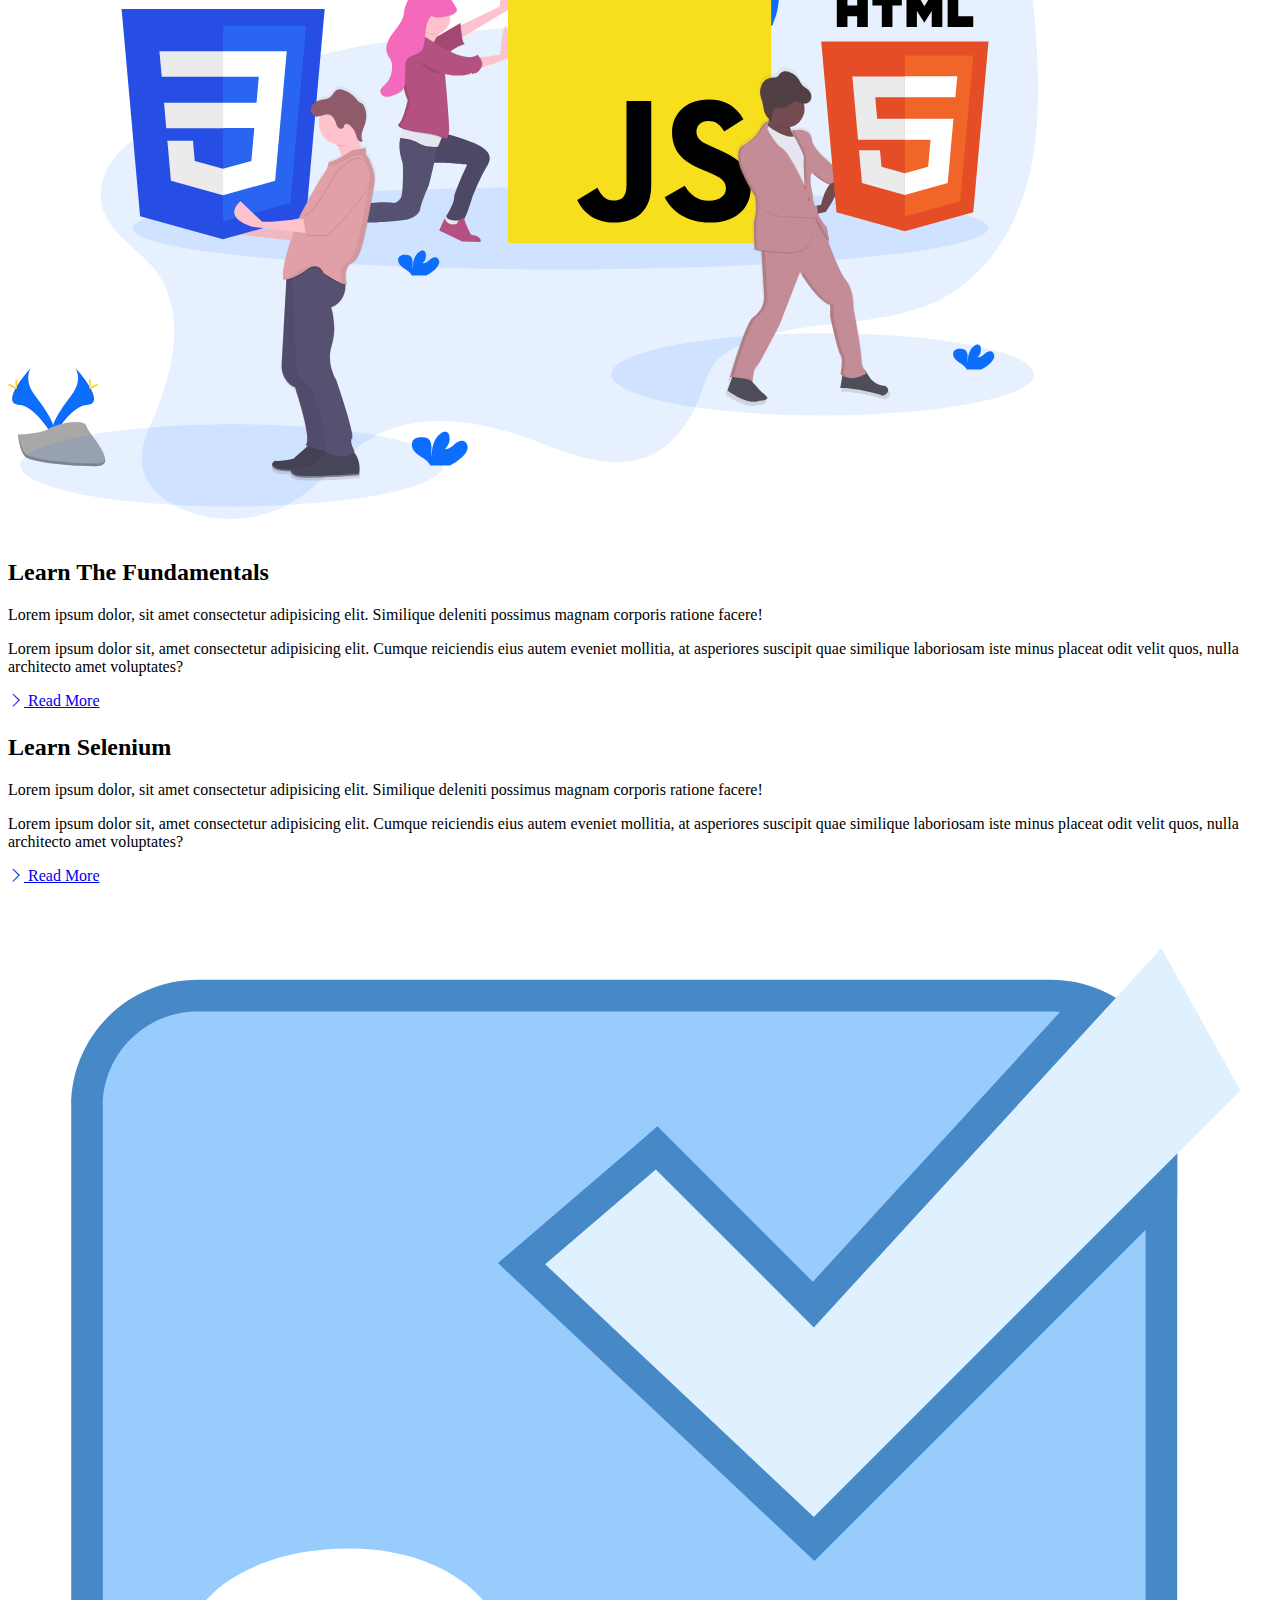
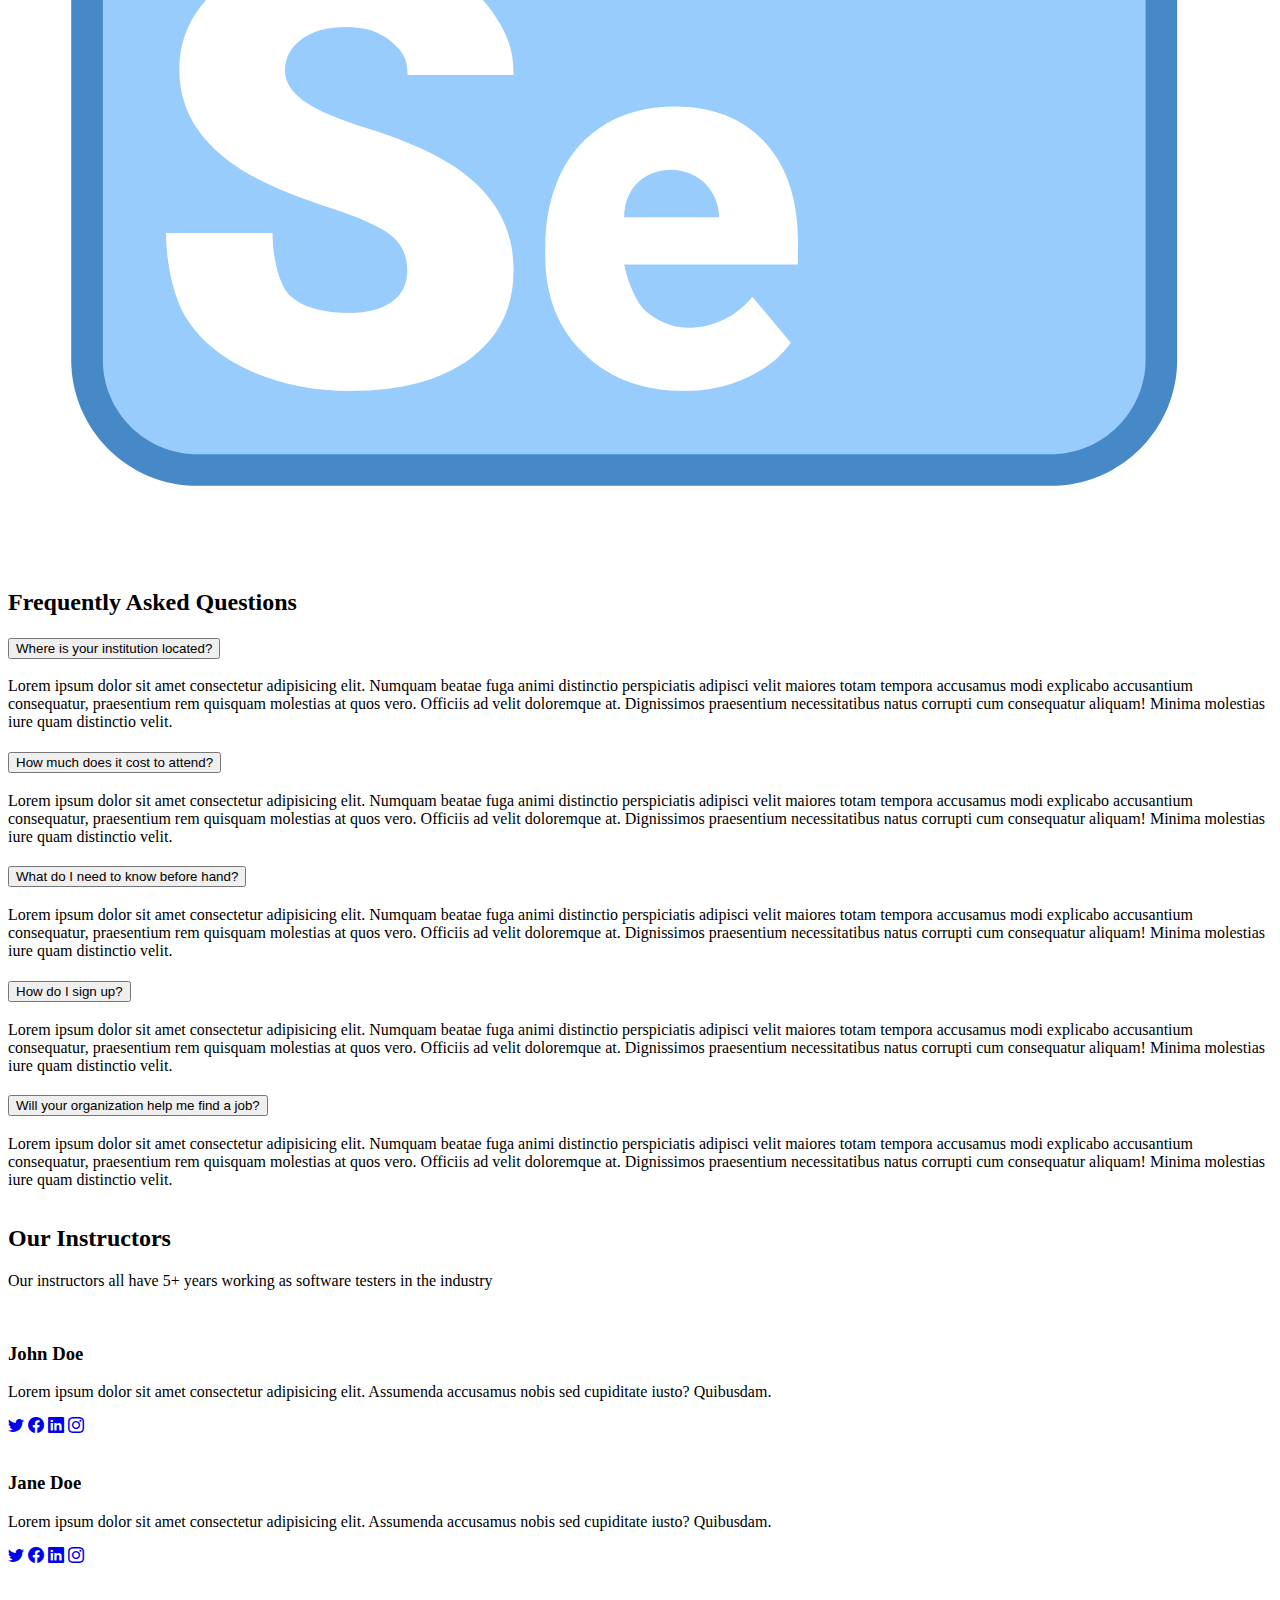
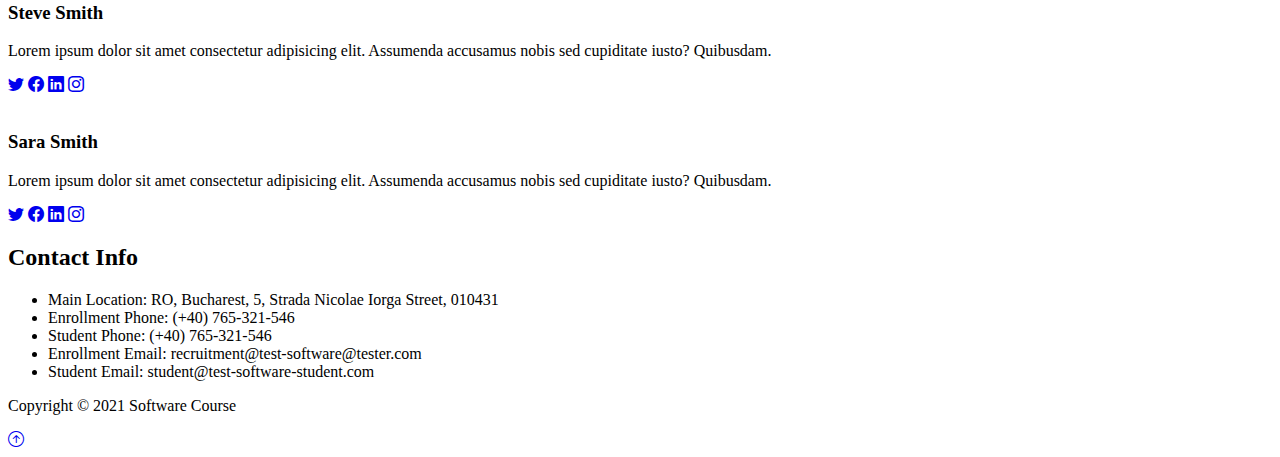
==== commit c5e8edd2: "Added enrollment wizard steps and functionality" ====
--- a/index.html
+++ b/index.html
@@ -18,7 +18,7 @@
       href="https://api.mapbox.com/mapbox-gl-js/v2.1.1/mapbox-gl.css"
       rel="stylesheet"
     />
-    <link rel="stylesheet" href="style.css" />
+    <link rel="stylesheet" href="css/style.css" />
     <title>Software Testing Course</title>
   </head>
   <body>
@@ -63,9 +63,9 @@
             <p class="lead my-4">
               We focus on teaching our students the fundamentals of software testing along with preparation for their ISTQB Foundation Level Certification
             </p>
-            <button class="btn btn-primary btn-lg">
+            <a href="routes/enrollment.html" class="btn btn-primary btn-lg">
               Start The Enrollment
-            </button>
+            </a>
           </div>
           <img
             class="img-fluid w-50 d-none d-sm-block"
@@ -144,7 +144,7 @@
     </section>
 
     <!-- Learn Sections -->
-    <section id="learn" class="p-5">
+    <section id="learn-fundamentals" class="p-5">
       <div class="container">
         <div class="row align-items-center justify-content-between">
           <div class="col-md">
@@ -170,7 +170,7 @@
       </div>
     </section>
 
-    <section id="learn" class="p-5 bg-dark text-light">
+    <section id="learn-selenium" class="p-5 bg-dark text-light">
       <div class="container">
         <div class="row align-items-center justify-content-between">
           <div class="col-md p-5">
@@ -491,21 +491,20 @@
     ></script>
     <script src="https://api.mapbox.com/mapbox-gl-js/v2.1.1/mapbox-gl.js"></script>
 
-    <script
-    src="https://cdn.jsdelivr.net/npm/bootstrap@5.0.1/dist/js/bootstrap.bundle.min.js"
-    integrity="sha384-gtEjrD/SeCtmISkJkNUaaKMoLD0//ElJ19smozuHV6z3Iehds+3Ulb9Bn9Plx0x4"
-    crossorigin="anonymous"
-  ></script>
-  <script src="https://api.mapbox.com/mapbox-gl-js/v2.1.1/mapbox-gl.js"></script>
-
   <script>
     mapboxgl.accessToken = 'pk.eyJ1Ijoib3NoaWlubyIsImEiOiJja3B0YnhwZm8wcXVtMm9tbnE2eGV2MnA1In0.zqLc9Y2j_12jdVA_2TKzRw';
     var map = new mapboxgl.Map({
       container: 'map',
       style: 'mapbox://styles/mapbox/streets-v11',
-      center: [44.44765075368383, 26.090833683523446],
-      zoom: 15,
+      center: [26.090621651277313, 44.44758849179409],
+      zoom: 18,
     })
+    // Set options
+    var marker = new mapboxgl.Marker({
+    color: "#FF0000",
+    draggable: false
+    }).setLngLat([26.090621651277313, 44.44758849179409])
+    .addTo(map);
   </script>
   </body>
 </html>
--- a/css/style.css
+++ b/css/style.css
@@ -0,0 +1,57 @@
+body::before {
+  display: block;
+  content: '';
+  height: 60px;
+  overflow: hidden;
+}
+
+#learn-fundamentals h2, #learn-selenium, #questions h2, #instructors h2{
+  margin-top: 1.5em;
+}
+
+#map {
+  width: 100%;
+  height: 100%;
+  border-radius: 10px;
+}
+
+#learn-fundamentals {
+  animation-duration: 2s;
+  animation-name: slidein-left;
+}
+
+#learn-selenium {
+  animation-duration: 2s;
+  animation-name: slidein-right;
+}
+
+@keyframes slidein-left {
+  from {
+    margin-left: 100%;
+    width: 300%;
+  }
+
+  to {
+    margin-left: 0%;
+    width: 100%;
+  }
+}
+
+@keyframes slidein-right {
+  from {
+    margin-right: 100%;
+    width: 300%;
+  }
+
+  to {
+    margin-right: 0%;
+    width: 100%;
+  }
+}
+
+
+@media (min-width: 768px) {
+  .news-input {
+    width: 50%;
+  }
+}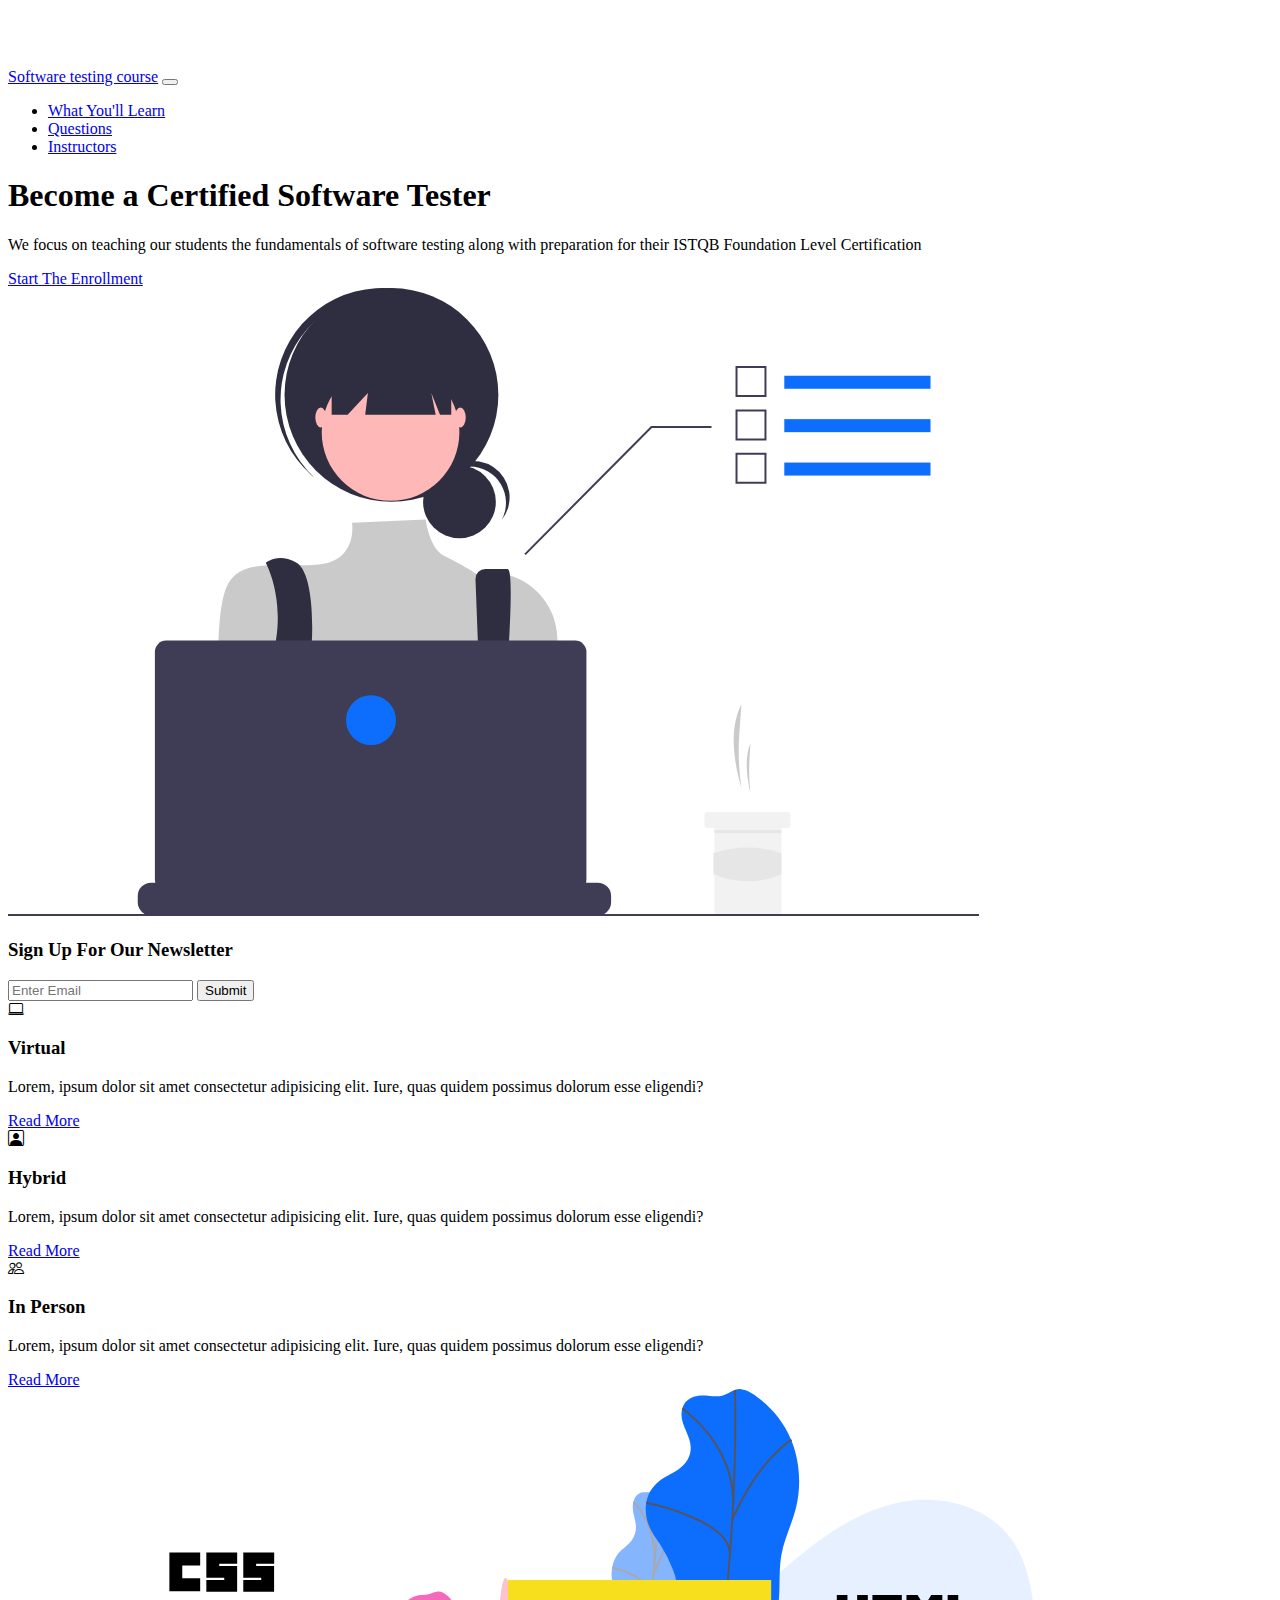
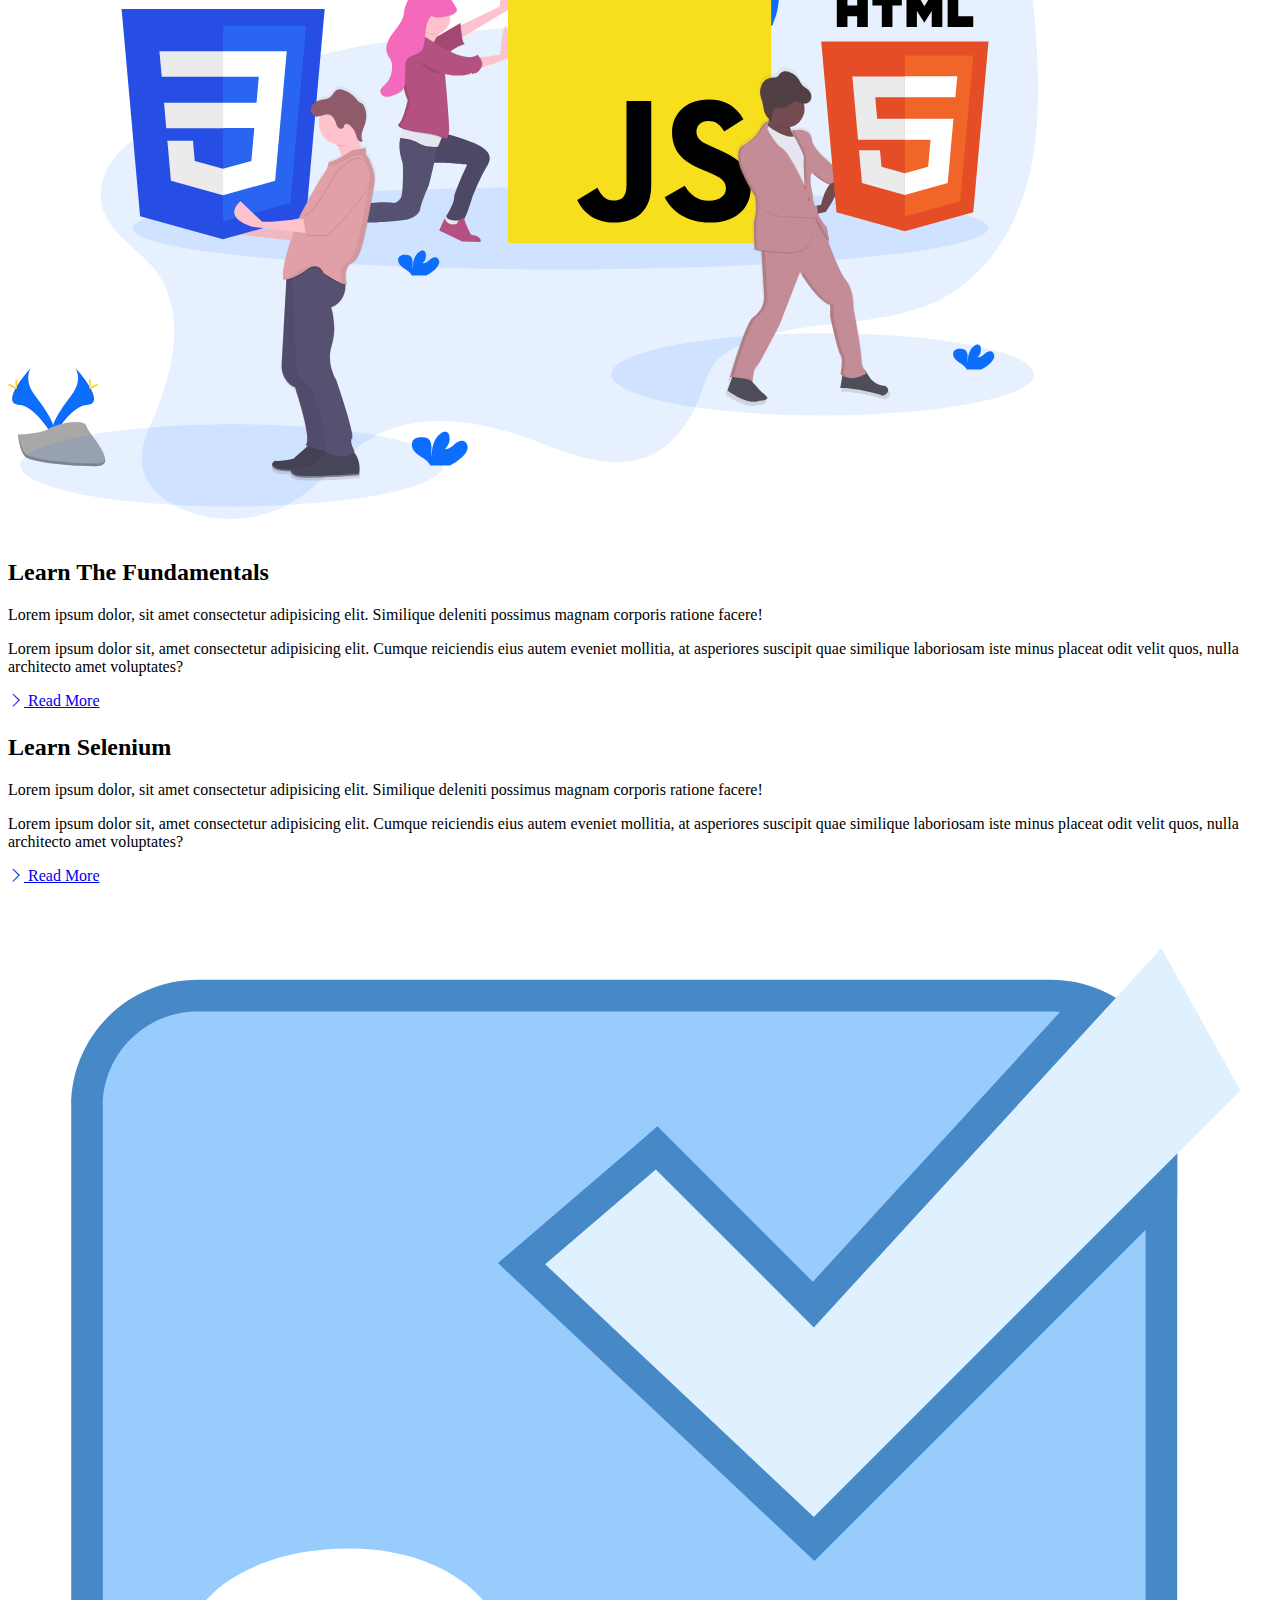
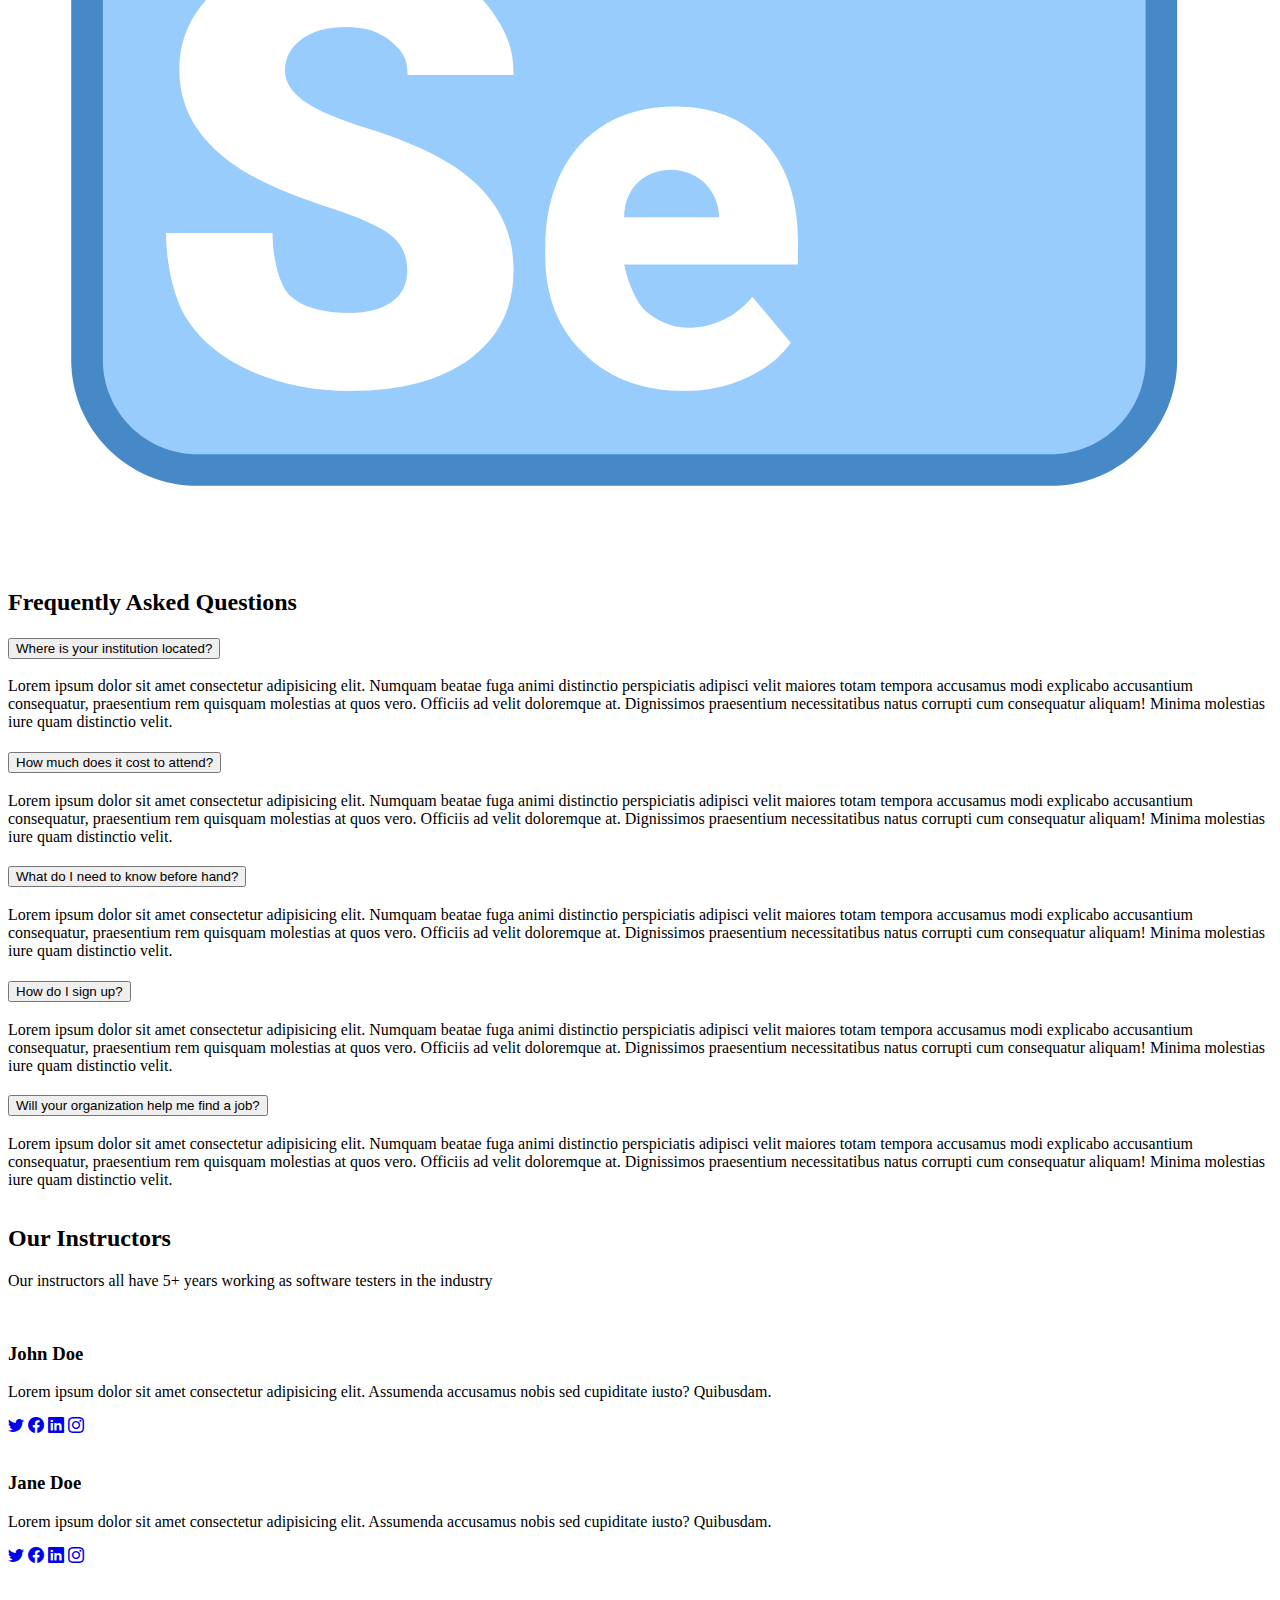
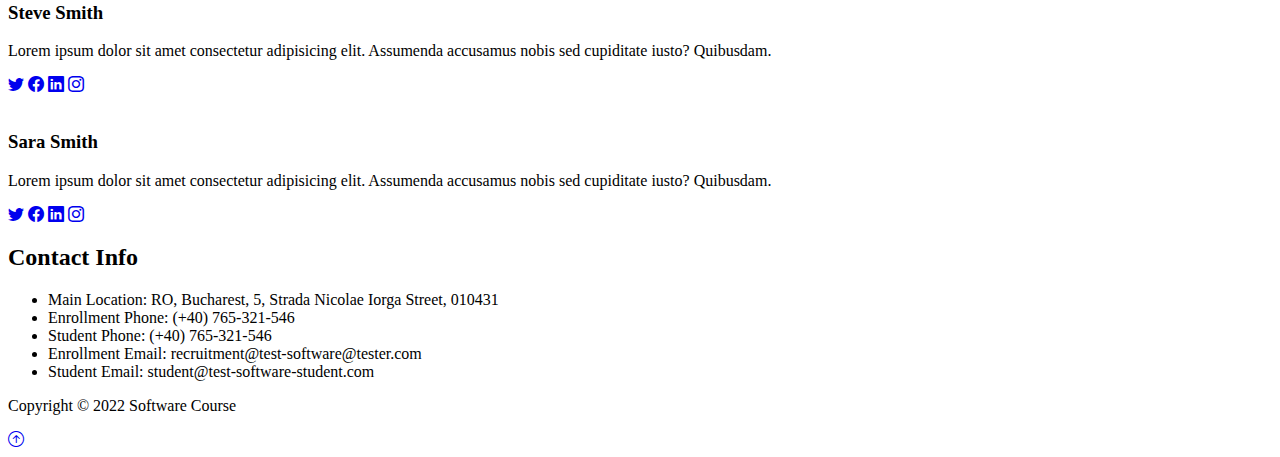
==== commit ea45b755: "Minor fixes" ====
--- a/index.html
+++ b/index.html
@@ -1,495 +1,419 @@
 <!DOCTYPE html>
 <html lang="en">
-  <head>
-    <meta charset="UTF-8" />
-    <meta http-equiv="X-UA-Compatible" content="IE=edge" />
-    <meta name="viewport" content="width=device-width, initial-scale=1.0" />
-    <link
-      href="https://cdn.jsdelivr.net/npm/bootstrap@5.0.1/dist/css/bootstrap.min.css"
-      rel="stylesheet"
-      integrity="sha384-+0n0xVW2eSR5OomGNYDnhzAbDsOXxcvSN1TPprVMTNDbiYZCxYbOOl7+AMvyTG2x"
-      crossorigin="anonymous"
-    />
-    <link
-      rel="stylesheet"
-      href="https://cdn.jsdelivr.net/npm/bootstrap-icons@1.3.0/font/bootstrap-icons.css"
-    />
-    <link
-      href="https://api.mapbox.com/mapbox-gl-js/v2.1.1/mapbox-gl.css"
-      rel="stylesheet"
-    />
-    <link rel="stylesheet" href="css/style.css" />
-    <title>Software Testing Course</title>
-  </head>
-  <body>
-    <!-- Navbar -->
-    <nav class="navbar navbar-expand-lg bg-dark navbar-dark py-3 fixed-top">
-      <div class="container">
-        <a href="#" class="navbar-brand">Software testing course</a>
-
-        <button
-          class="navbar-toggler"
-          type="button"
-          data-bs-toggle="collapse"
-          data-bs-target="#navmenu"
-        >
-          <span class="navbar-toggler-icon"></span>
-        </button>
-
-        <div class="collapse navbar-collapse" id="navmenu">
-          <ul class="navbar-nav ms-auto">
-            <li class="nav-item">
-              <a href="#learn" class="nav-link">What You'll Learn</a>
+
+<head>
+  <meta charset="UTF-8" />
+  <meta http-equiv="X-UA-Compatible" content="IE=edge" />
+  <meta name="viewport" content="width=device-width, initial-scale=1.0" />
+  <link href="https://cdn.jsdelivr.net/npm/bootstrap@5.0.1/dist/css/bootstrap.min.css" rel="stylesheet"
+    integrity="sha384-+0n0xVW2eSR5OomGNYDnhzAbDsOXxcvSN1TPprVMTNDbiYZCxYbOOl7+AMvyTG2x" crossorigin="anonymous" />
+  <link rel="stylesheet" href="https://cdn.jsdelivr.net/npm/bootstrap-icons@1.3.0/font/bootstrap-icons.css" />
+  <link href="https://api.mapbox.com/mapbox-gl-js/v2.1.1/mapbox-gl.css" rel="stylesheet" />
+  <link rel="stylesheet" href="css/style.css" />
+  <title>Software Testing Course</title>
+</head>
+
+<body>
+  <!-- Navbar -->
+  <nav class="navbar navbar-expand-lg bg-dark navbar-dark py-3 fixed-top">
+    <div class="container">
+      <a href="#" class="navbar-brand">Software testing course</a>
+
+      <button class="navbar-toggler" type="button" data-bs-toggle="collapse" data-bs-target="#navmenu">
+        <span class="navbar-toggler-icon"></span>
+      </button>
+
+      <div class="collapse navbar-collapse" id="navmenu">
+        <ul class="navbar-nav ms-auto">
+          <li class="nav-item">
+            <a href="#learn-fundamentals" class="nav-link">What You'll Learn</a>
+          </li>
+          <li class="nav-item">
+            <a href="#questions" class="nav-link">Questions</a>
+          </li>
+          <li class="nav-item">
+            <a href="#instructors" class="nav-link">Instructors</a>
+          </li>
+        </ul>
+      </div>
+    </div>
+  </nav>
+
+  <!-- Showcase -->
+  <section class="bg-dark text-light p-5 p-lg-0 pt-lg-5 text-center text-sm-start">
+    <div class="container">
+      <div class="d-sm-flex align-items-center justify-content-between">
+        <div>
+          <h1>Become a <span class="text-warning"> Certified Software Tester </span></h1>
+          <p class="lead my-4">
+            We focus on teaching our students the fundamentals of software testing along with preparation for their
+            ISTQB Foundation Level Certification
+          </p>
+          <a href="routes/enrollment.html" class="btn btn-primary btn-lg">
+            Start The Enrollment
+          </a>
+        </div>
+        <img class="img-fluid w-50 d-none d-sm-block" src="img/showcase.svg" alt="" />
+      </div>
+    </div>
+  </section>
+
+  <!-- Newsletter -->
+  <section class="bg-primary text-light p-5">
+    <div class="container">
+      <div class="d-md-flex justify-content-between align-items-center">
+        <h3 class="mb-3 mb-md-0">Sign Up For Our Newsletter</h3>
+
+        <div class="input-group news-input">
+          <input type="text" class="form-control" placeholder="Enter Email" />
+          <button class="btn btn-dark btn-lg" type="button">Submit</button>
+        </div>
+      </div>
+    </div>
+  </section>
+
+  <!-- Boxes -->
+  <section class="p-5">
+    <div class="container">
+      <div class="row text-center g-4">
+        <div class="col-md">
+          <div class="card bg-dark text-light">
+            <div class="card-body text-center">
+              <div class="h1 mb-3">
+                <i class="bi bi-laptop"></i>
+              </div>
+              <h3 class="card-title mb-3">Virtual</h3>
+              <p class="card-text">
+                Lorem, ipsum dolor sit amet consectetur adipisicing elit.
+                Iure, quas quidem possimus dolorum esse eligendi?
+              </p>
+              <a href="routes/virtual.html" class="btn btn-primary">Read More</a>
+            </div>
+          </div>
+        </div>
+        <div class="col-md">
+          <div class="card bg-secondary text-light">
+            <div class="card-body text-center">
+              <div class="h1 mb-3">
+                <i class="bi bi-person-square"></i>
+              </div>
+              <h3 class="card-title mb-3">Hybrid</h3>
+              <p class="card-text">
+                Lorem, ipsum dolor sit amet consectetur adipisicing elit.
+                Iure, quas quidem possimus dolorum esse eligendi?
+              </p>
+              <a href="routes/hybrid.html" class="btn btn-dark">Read More</a>
+            </div>
+          </div>
+        </div>
+        <div class="col-md">
+          <div class="card bg-dark text-light">
+            <div class="card-body text-center">
+              <div class="h1 mb-3">
+                <i class="bi bi-people"></i>
+              </div>
+              <h3 class="card-title mb-3">In Person</h3>
+              <p class="card-text">
+                Lorem, ipsum dolor sit amet consectetur adipisicing elit.
+                Iure, quas quidem possimus dolorum esse eligendi?
+              </p>
+              <a href="routes/in_person.html" class="btn btn-primary">Read More</a>
+            </div>
+          </div>
+        </div>
+      </div>
+    </div>
+  </section>
+
+  <!-- Learn Sections -->
+  <section id="learn-fundamentals" class="p-5">
+    <div class="container">
+      <div class="row align-items-center justify-content-between">
+        <div class="col-md">
+          <img src="img/fundamentals.svg" class="img-fluid" alt="" />
+        </div>
+        <div class="col-md p-5">
+          <h2>Learn The Fundamentals</h2>
+          <p class="lead">
+            Lorem ipsum dolor, sit amet consectetur adipisicing elit.
+            Similique deleniti possimus magnam corporis ratione facere!
+          </p>
+          <p>
+            Lorem ipsum dolor sit, amet consectetur adipisicing elit. Cumque
+            reiciendis eius autem eveniet mollitia, at asperiores suscipit
+            quae similique laboriosam iste minus placeat odit velit quos,
+            nulla architecto amet voluptates?
+          </p>
+          <a href="routes/fundamentals.html" class="btn btn-light mt-3">
+            <i class="bi bi-chevron-right"></i> Read More
+          </a>
+        </div>
+      </div>
+    </div>
+  </section>
+
+  <section id="learn-selenium" class="p-5 bg-dark text-light">
+    <div class="container">
+      <div class="row align-items-center justify-content-between">
+        <div class="col-md p-5">
+          <h2>Learn Selenium</h2>
+          <p class="lead">
+            Lorem ipsum dolor, sit amet consectetur adipisicing elit.
+            Similique deleniti possimus magnam corporis ratione facere!
+          </p>
+          <p>
+            Lorem ipsum dolor sit, amet consectetur adipisicing elit. Cumque
+            reiciendis eius autem eveniet mollitia, at asperiores suscipit
+            quae similique laboriosam iste minus placeat odit velit quos,
+            nulla architecto amet voluptates?
+          </p>
+          <a href="routes/fundamentals.html" class="btn btn-light mt-3">
+            <i class="bi bi-chevron-right"></i> Read More
+          </a>
+        </div>
+        <div class="col-md">
+          <img src="img/selenium.svg" class="img-fluid" alt="" />
+        </div>
+      </div>
+    </div>
+  </section>
+
+  <!-- Question Accordion -->
+  <section id="questions" class="p-5">
+    <div class="container">
+      <h2 class="text-center mb-4">Frequently Asked Questions</h2>
+      <div class="accordion accordion-flush" id="questions">
+        <!-- Item 1 -->
+        <div class="accordion-item">
+          <h3 class="accordion-header">
+            <button class="accordion-button collapsed" type="button" data-bs-toggle="collapse"
+              data-bs-target="#question-one">
+              Where is your institution located?
+            </button>
+          </h3>
+          <div id="question-one" class="accordion-collapse collapse" data-bs-parent="#questions">
+            <div class="accordion-body">
+              Lorem ipsum dolor sit amet consectetur adipisicing elit. Numquam
+              beatae fuga animi distinctio perspiciatis adipisci velit maiores
+              totam tempora accusamus modi explicabo accusantium consequatur,
+              praesentium rem quisquam molestias at quos vero. Officiis ad
+              velit doloremque at. Dignissimos praesentium necessitatibus
+              natus corrupti cum consequatur aliquam! Minima molestias iure
+              quam distinctio velit.
+            </div>
+          </div>
+        </div>
+        <!-- Item 2 -->
+        <div class="accordion-item">
+          <h3 class="accordion-header">
+            <button class="accordion-button collapsed" type="button" data-bs-toggle="collapse"
+              data-bs-target="#question-two">
+              How much does it cost to attend?
+            </button>
+          </h3>
+          <div id="question-two" class="accordion-collapse collapse" data-bs-parent="#questions">
+            <div class="accordion-body">
+              Lorem ipsum dolor sit amet consectetur adipisicing elit. Numquam
+              beatae fuga animi distinctio perspiciatis adipisci velit maiores
+              totam tempora accusamus modi explicabo accusantium consequatur,
+              praesentium rem quisquam molestias at quos vero. Officiis ad
+              velit doloremque at. Dignissimos praesentium necessitatibus
+              natus corrupti cum consequatur aliquam! Minima molestias iure
+              quam distinctio velit.
+            </div>
+          </div>
+        </div>
+        <!-- Item 3 -->
+        <div class="accordion-item">
+          <h3 class="accordion-header">
+            <button class="accordion-button collapsed" type="button" data-bs-toggle="collapse"
+              data-bs-target="#question-three">
+              What do I need to know before hand?
+            </button>
+          </h3>
+          <div id="question-three" class="accordion-collapse collapse" data-bs-parent="#questions">
+            <div class="accordion-body">
+              Lorem ipsum dolor sit amet consectetur adipisicing elit. Numquam
+              beatae fuga animi distinctio perspiciatis adipisci velit maiores
+              totam tempora accusamus modi explicabo accusantium consequatur,
+              praesentium rem quisquam molestias at quos vero. Officiis ad
+              velit doloremque at. Dignissimos praesentium necessitatibus
+              natus corrupti cum consequatur aliquam! Minima molestias iure
+              quam distinctio velit.
+            </div>
+          </div>
+        </div>
+        <!-- Item 4 -->
+        <div class="accordion-item">
+          <h3 class="accordion-header">
+            <button class="accordion-button collapsed" type="button" data-bs-toggle="collapse"
+              data-bs-target="#question-four">
+              How do I sign up?
+            </button>
+          </h3>
+          <div id="question-four" class="accordion-collapse collapse" data-bs-parent="#questions">
+            <div class="accordion-body">
+              Lorem ipsum dolor sit amet consectetur adipisicing elit. Numquam
+              beatae fuga animi distinctio perspiciatis adipisci velit maiores
+              totam tempora accusamus modi explicabo accusantium consequatur,
+              praesentium rem quisquam molestias at quos vero. Officiis ad
+              velit doloremque at. Dignissimos praesentium necessitatibus
+              natus corrupti cum consequatur aliquam! Minima molestias iure
+              quam distinctio velit.
+            </div>
+          </div>
+        </div>
+        <!-- Item 5 -->
+        <div class="accordion-item">
+          <h3 class="accordion-header">
+            <button class="accordion-button collapsed" type="button" data-bs-toggle="collapse"
+              data-bs-target="#question-five">
+              Will your organization help me find a job?
+            </button>
+          </h3>
+          <div id="question-five" class="accordion-collapse collapse" data-bs-parent="#questions">
+            <div class="accordion-body">
+              Lorem ipsum dolor sit amet consectetur adipisicing elit. Numquam
+              beatae fuga animi distinctio perspiciatis adipisci velit maiores
+              totam tempora accusamus modi explicabo accusantium consequatur,
+              praesentium rem quisquam molestias at quos vero. Officiis ad
+              velit doloremque at. Dignissimos praesentium necessitatibus
+              natus corrupti cum consequatur aliquam! Minima molestias iure
+              quam distinctio velit.
+            </div>
+          </div>
+        </div>
+      </div>
+    </div>
+  </section>
+
+  <!-- Instructors -->
+  <section id="instructors" class="p-5 bg-primary">
+    <div class="container">
+      <h2 class="text-center text-white">Our Instructors</h2>
+      <p class="lead text-center text-white mb-5">
+        Our instructors all have 5+ years working as software testers in the
+        industry
+      </p>
+      <div class="row g-4">
+        <div class="col-md-6 col-lg-3">
+          <div class="card bg-light">
+            <div class="card-body text-center">
+              <img src="https://randomuser.me/api/portraits/men/11.jpg" class="rounded-circle mb-3" alt="" />
+              <h3 class="card-title mb-3">John Doe</h3>
+              <p class="card-text">
+                Lorem ipsum dolor sit amet consectetur adipisicing elit.
+                Assumenda accusamus nobis sed cupiditate iusto? Quibusdam.
+              </p>
+              <a href="https://www.twitter.com/"><i class="bi bi-twitter text-dark mx-1"></i></a>
+              <a href="https://www.facebook.com/"><i class="bi bi-facebook text-dark mx-1"></i></a>
+              <a href="https://www.linkedin.com/"><i class="bi bi-linkedin text-dark mx-1"></i></a>
+              <a href="https://www.instagram.com/"><i class="bi bi-instagram text-dark mx-1"></i></a>
+            </div>
+          </div>
+        </div>
+
+        <div class="col-md-6 col-lg-3">
+          <div class="card bg-light">
+            <div class="card-body text-center">
+              <img src="https://randomuser.me/api/portraits/women/11.jpg" class="rounded-circle mb-3" alt="" />
+              <h3 class="card-title mb-3">Jane Doe</h3>
+              <p class="card-text">
+                Lorem ipsum dolor sit amet consectetur adipisicing elit.
+                Assumenda accusamus nobis sed cupiditate iusto? Quibusdam.
+              </p>
+              <a href="https://www.twitter.com/"><i class="bi bi-twitter text-dark mx-1"></i></a>
+              <a href="https://www.facebook.com/"><i class="bi bi-facebook text-dark mx-1"></i></a>
+              <a href="https://www.linkedin.com/"><i class="bi bi-linkedin text-dark mx-1"></i></a>
+              <a href="https://www.instagram.com/"><i class="bi bi-instagram text-dark mx-1"></i></a>
+            </div>
+          </div>
+        </div>
+
+        <div class="col-md-6 col-lg-3">
+          <div class="card bg-light">
+            <div class="card-body text-center">
+              <img src="https://randomuser.me/api/portraits/men/12.jpg" class="rounded-circle mb-3" alt="" />
+              <h3 class="card-title mb-3">Steve Smith</h3>
+              <p class="card-text">
+                Lorem ipsum dolor sit amet consectetur adipisicing elit.
+                Assumenda accusamus nobis sed cupiditate iusto? Quibusdam.
+              </p>
+              <a href="https://www.twitter.com/"><i class="bi bi-twitter text-dark mx-1"></i></a>
+              <a href="https://www.facebook.com/"><i class="bi bi-facebook text-dark mx-1"></i></a>
+              <a href="https://www.linkedin.com/"><i class="bi bi-linkedin text-dark mx-1"></i></a>
+              <a href="https://www.instagram.com/"><i class="bi bi-instagram text-dark mx-1"></i></a>
+            </div>
+          </div>
+        </div>
+
+        <div class="col-md-6 col-lg-3">
+          <div class="card bg-light">
+            <div class="card-body text-center">
+              <img src="https://randomuser.me/api/portraits/women/12.jpg" class="rounded-circle mb-3" alt="" />
+              <h3 class="card-title mb-3">Sara Smith</h3>
+              <p class="card-text">
+                Lorem ipsum dolor sit amet consectetur adipisicing elit.
+                Assumenda accusamus nobis sed cupiditate iusto? Quibusdam.
+              </p>
+              <a href="https://www.twitter.com/"><i class="bi bi-twitter text-dark mx-1"></i></a>
+              <a href="https://www.facebook.com/"><i class="bi bi-facebook text-dark mx-1"></i></a>
+              <a href="https://www.linkedin.com/"><i class="bi bi-linkedin text-dark mx-1"></i></a>
+              <a href="https://www.instagram.com/"><i class="bi bi-instagram text-dark mx-1"></i></a>
+            </div>
+          </div>
+        </div>
+      </div>
+    </div>
+  </section>
+
+  <!-- Contact & Map -->
+  <section class="p-5">
+    <div class="container">
+      <div class="row g-4">
+        <div class="col-md">
+          <h2 class="text-center mb-4">Contact Info</h2>
+          <ul class="list-group list-group-flush lead">
+            <li class="list-group-item">
+              <span class="fw-bold">Main Location:</span> RO, Bucharest, 5, Strada Nicolae Iorga Street, 010431
             </li>
-            <li class="nav-item">
-              <a href="#questions" class="nav-link">Questions</a>
+            <li class="list-group-item">
+              <span class="fw-bold">Enrollment Phone:</span> (+40) 765-321-546
             </li>
-            <li class="nav-item">
-              <a href="#instructors" class="nav-link">Instructors</a>
+            <li class="list-group-item">
+              <span class="fw-bold">Student Phone:</span> (+40) 765-321-546
+            </li>
+            <li class="list-group-item">
+              <span class="fw-bold">Enrollment Email:</span> recruitment@test-software@tester.com
+            </li>
+            <li class="list-group-item">
+              <span class="fw-bold">Student Email:</span>
+              student@test-software-student.com
             </li>
           </ul>
         </div>
-      </div>
-    </nav>
-
-    <!-- Showcase -->
-    <section
-      class="bg-dark text-light p-5 p-lg-0 pt-lg-5 text-center text-sm-start"
-    >
-      <div class="container">
-        <div class="d-sm-flex align-items-center justify-content-between">
-          <div>
-            <h1>Become a <span class="text-warning"> Certified Software Tester </span></h1>
-            <p class="lead my-4">
-              We focus on teaching our students the fundamentals of software testing along with preparation for their ISTQB Foundation Level Certification
-            </p>
-            <a href="routes/enrollment.html" class="btn btn-primary btn-lg">
-              Start The Enrollment
-            </a>
-          </div>
-          <img
-            class="img-fluid w-50 d-none d-sm-block"
-            src="img/showcase.svg"
-            alt=""
-          />
-        </div>
-      </div>
-    </section>
-
-    <!-- Newsletter -->
-    <section class="bg-primary text-light p-5">
-      <div class="container">
-        <div class="d-md-flex justify-content-between align-items-center">
-          <h3 class="mb-3 mb-md-0">Sign Up For Our Newsletter</h3>
-
-          <div class="input-group news-input">
-            <input type="text" class="form-control" placeholder="Enter Email" />
-            <button class="btn btn-dark btn-lg" type="button">Submit</button>
-          </div>
-        </div>
-      </div>
-    </section>
-
-    <!-- Boxes -->
-    <section class="p-5">
-      <div class="container">
-        <div class="row text-center g-4">
-          <div class="col-md">
-            <div class="card bg-dark text-light">
-              <div class="card-body text-center">
-                <div class="h1 mb-3">
-                  <i class="bi bi-laptop"></i>
-                </div>
-                <h3 class="card-title mb-3">Virtual</h3>
-                <p class="card-text">
-                  Lorem, ipsum dolor sit amet consectetur adipisicing elit.
-                  Iure, quas quidem possimus dolorum esse eligendi?
-                </p>
-                <a href="routes/virtual.html" class="btn btn-primary">Read More</a>
-              </div>
-            </div>
-          </div>
-          <div class="col-md">
-            <div class="card bg-secondary text-light">
-              <div class="card-body text-center">
-                <div class="h1 mb-3">
-                  <i class="bi bi-person-square"></i>
-                </div>
-                <h3 class="card-title mb-3">Hybrid</h3>
-                <p class="card-text">
-                  Lorem, ipsum dolor sit amet consectetur adipisicing elit.
-                  Iure, quas quidem possimus dolorum esse eligendi?
-                </p>
-                <a href="routes/hybrid.html" class="btn btn-dark">Read More</a>
-              </div>
-            </div>
-          </div>
-          <div class="col-md">
-            <div class="card bg-dark text-light">
-              <div class="card-body text-center">
-                <div class="h1 mb-3">
-                  <i class="bi bi-people"></i>
-                </div>
-                <h3 class="card-title mb-3">In Person</h3>
-                <p class="card-text">
-                  Lorem, ipsum dolor sit amet consectetur adipisicing elit.
-                  Iure, quas quidem possimus dolorum esse eligendi?
-                </p>
-                <a href="routes/in_person.html" class="btn btn-primary">Read More</a>
-              </div>
-            </div>
-          </div>
-        </div>
-      </div>
-    </section>
-
-    <!-- Learn Sections -->
-    <section id="learn-fundamentals" class="p-5">
-      <div class="container">
-        <div class="row align-items-center justify-content-between">
-          <div class="col-md">
-            <img src="img/fundamentals.svg" class="img-fluid" alt="" />
-          </div>
-          <div class="col-md p-5">
-            <h2>Learn The Fundamentals</h2>
-            <p class="lead">
-              Lorem ipsum dolor, sit amet consectetur adipisicing elit.
-              Similique deleniti possimus magnam corporis ratione facere!
-            </p>
-            <p>
-              Lorem ipsum dolor sit, amet consectetur adipisicing elit. Cumque
-              reiciendis eius autem eveniet mollitia, at asperiores suscipit
-              quae similique laboriosam iste minus placeat odit velit quos,
-              nulla architecto amet voluptates?
-            </p>
-            <a href="routes/fundamentals.html" class="btn btn-light mt-3">
-              <i class="bi bi-chevron-right"></i> Read More
-            </a>
-          </div>
-        </div>
-      </div>
-    </section>
-
-    <section id="learn-selenium" class="p-5 bg-dark text-light">
-      <div class="container">
-        <div class="row align-items-center justify-content-between">
-          <div class="col-md p-5">
-            <h2>Learn Selenium</h2>
-            <p class="lead">
-              Lorem ipsum dolor, sit amet consectetur adipisicing elit.
-              Similique deleniti possimus magnam corporis ratione facere!
-            </p>
-            <p>
-              Lorem ipsum dolor sit, amet consectetur adipisicing elit. Cumque
-              reiciendis eius autem eveniet mollitia, at asperiores suscipit
-              quae similique laboriosam iste minus placeat odit velit quos,
-              nulla architecto amet voluptates?
-            </p>
-            <a href="routes/fundamentals.html" class="btn btn-light mt-3">
-              <i class="bi bi-chevron-right"></i> Read More
-            </a>
-          </div>
-          <div class="col-md">
-            <img src="img/selenium.svg" class="img-fluid" alt="" />
-          </div>
-        </div>
-      </div>
-    </section>
-
-    <!-- Question Accordion -->
-    <section id="questions" class="p-5">
-      <div class="container">
-        <h2 class="text-center mb-4">Frequently Asked Questions</h2>
-        <div class="accordion accordion-flush" id="questions">
-          <!-- Item 1 -->
-          <div class="accordion-item">
-            <h3 class="accordion-header">
-              <button
-                class="accordion-button collapsed"
-                type="button"
-                data-bs-toggle="collapse"
-                data-bs-target="#question-one"
-              >
-                Where is your institution located?
-              </button>
-            </h3>
-            <div
-              id="question-one"
-              class="accordion-collapse collapse"
-              data-bs-parent="#questions"
-            >
-              <div class="accordion-body">
-                Lorem ipsum dolor sit amet consectetur adipisicing elit. Numquam
-                beatae fuga animi distinctio perspiciatis adipisci velit maiores
-                totam tempora accusamus modi explicabo accusantium consequatur,
-                praesentium rem quisquam molestias at quos vero. Officiis ad
-                velit doloremque at. Dignissimos praesentium necessitatibus
-                natus corrupti cum consequatur aliquam! Minima molestias iure
-                quam distinctio velit.
-              </div>
-            </div>
-          </div>
-          <!-- Item 2 -->
-          <div class="accordion-item">
-            <h3 class="accordion-header">
-              <button
-                class="accordion-button collapsed"
-                type="button"
-                data-bs-toggle="collapse"
-                data-bs-target="#question-two"
-              >
-                How much does it cost to attend?
-              </button>
-            </h3>
-            <div
-              id="question-two"
-              class="accordion-collapse collapse"
-              data-bs-parent="#questions"
-            >
-              <div class="accordion-body">
-                Lorem ipsum dolor sit amet consectetur adipisicing elit. Numquam
-                beatae fuga animi distinctio perspiciatis adipisci velit maiores
-                totam tempora accusamus modi explicabo accusantium consequatur,
-                praesentium rem quisquam molestias at quos vero. Officiis ad
-                velit doloremque at. Dignissimos praesentium necessitatibus
-                natus corrupti cum consequatur aliquam! Minima molestias iure
-                quam distinctio velit.
-              </div>
-            </div>
-          </div>
-          <!-- Item 3 -->
-          <div class="accordion-item">
-            <h3 class="accordion-header">
-              <button
-                class="accordion-button collapsed"
-                type="button"
-                data-bs-toggle="collapse"
-                data-bs-target="#question-three"
-              >
-                What do I need to know before hand?
-              </button>
-            </h3>
-            <div
-              id="question-three"
-              class="accordion-collapse collapse"
-              data-bs-parent="#questions"
-            >
-              <div class="accordion-body">
-                Lorem ipsum dolor sit amet consectetur adipisicing elit. Numquam
-                beatae fuga animi distinctio perspiciatis adipisci velit maiores
-                totam tempora accusamus modi explicabo accusantium consequatur,
-                praesentium rem quisquam molestias at quos vero. Officiis ad
-                velit doloremque at. Dignissimos praesentium necessitatibus
-                natus corrupti cum consequatur aliquam! Minima molestias iure
-                quam distinctio velit.
-              </div>
-            </div>
-          </div>
-          <!-- Item 4 -->
-          <div class="accordion-item">
-            <h3 class="accordion-header">
-              <button
-                class="accordion-button collapsed"
-                type="button"
-                data-bs-toggle="collapse"
-                data-bs-target="#question-four"
-              >
-                How do I sign up?
-              </button>
-            </h3>
-            <div
-              id="question-four"
-              class="accordion-collapse collapse"
-              data-bs-parent="#questions"
-            >
-              <div class="accordion-body">
-                Lorem ipsum dolor sit amet consectetur adipisicing elit. Numquam
-                beatae fuga animi distinctio perspiciatis adipisci velit maiores
-                totam tempora accusamus modi explicabo accusantium consequatur,
-                praesentium rem quisquam molestias at quos vero. Officiis ad
-                velit doloremque at. Dignissimos praesentium necessitatibus
-                natus corrupti cum consequatur aliquam! Minima molestias iure
-                quam distinctio velit.
-              </div>
-            </div>
-          </div>
-          <!-- Item 5 -->
-          <div class="accordion-item">
-            <h3 class="accordion-header">
-              <button
-                class="accordion-button collapsed"
-                type="button"
-                data-bs-toggle="collapse"
-                data-bs-target="#question-five"
-              >
-                Will your organization help me find a job?
-              </button>
-            </h3>
-            <div
-              id="question-five"
-              class="accordion-collapse collapse"
-              data-bs-parent="#questions"
-            >
-              <div class="accordion-body">
-                Lorem ipsum dolor sit amet consectetur adipisicing elit. Numquam
-                beatae fuga animi distinctio perspiciatis adipisci velit maiores
-                totam tempora accusamus modi explicabo accusantium consequatur,
-                praesentium rem quisquam molestias at quos vero. Officiis ad
-                velit doloremque at. Dignissimos praesentium necessitatibus
-                natus corrupti cum consequatur aliquam! Minima molestias iure
-                quam distinctio velit.
-              </div>
-            </div>
-          </div>
-        </div>
-      </div>
-    </section>
-
-    <!-- Instructors -->
-    <section id="instructors" class="p-5 bg-primary">
-      <div class="container">
-        <h2 class="text-center text-white">Our Instructors</h2>
-        <p class="lead text-center text-white mb-5">
-          Our instructors all have 5+ years working as software testers in the
-          industry
-        </p>
-        <div class="row g-4">
-          <div class="col-md-6 col-lg-3">
-            <div class="card bg-light">
-              <div class="card-body text-center">
-                <img
-                  src="https://randomuser.me/api/portraits/men/11.jpg"
-                  class="rounded-circle mb-3"
-                  alt=""
-                />
-                <h3 class="card-title mb-3">John Doe</h3>
-                <p class="card-text">
-                  Lorem ipsum dolor sit amet consectetur adipisicing elit.
-                  Assumenda accusamus nobis sed cupiditate iusto? Quibusdam.
-                </p>
-                <a href="trainer.html"><i class="bi bi-twitter text-dark mx-1"></i></a>
-                <a href="https://www.facebook.com/"><i class="bi bi-facebook text-dark mx-1"></i></a>
-                <a href="https://www.linkedin.com/"><i class="bi bi-linkedin text-dark mx-1"></i></a>
-                <a href="https://www.instagram.com/"><i class="bi bi-instagram text-dark mx-1"></i></a>
-              </div>
-            </div>
-          </div>
-
-          <div class="col-md-6 col-lg-3">
-            <div class="card bg-light">
-              <div class="card-body text-center">
-                <img
-                  src="https://randomuser.me/api/portraits/women/11.jpg"
-                  class="rounded-circle mb-3"
-                  alt=""
-                />
-                <h3 class="card-title mb-3">Jane Doe</h3>
-                <p class="card-text">
-                  Lorem ipsum dolor sit amet consectetur adipisicing elit.
-                  Assumenda accusamus nobis sed cupiditate iusto? Quibusdam.
-                </p>
-                <a href="trainer.html"><i class="bi bi-twitter text-dark mx-1"></i></a>
-                <a href="https://www.facebook.com/"><i class="bi bi-facebook text-dark mx-1"></i></a>
-                <a href="https://www.linkedin.com/"><i class="bi bi-linkedin text-dark mx-1"></i></a>
-                <a href="https://www.instagram.com/"><i class="bi bi-instagram text-dark mx-1"></i></a>
-              </div>
-            </div>
-          </div>
-
-          <div class="col-md-6 col-lg-3">
-            <div class="card bg-light">
-              <div class="card-body text-center">
-                <img
-                  src="https://randomuser.me/api/portraits/men/12.jpg"
-                  class="rounded-circle mb-3"
-                  alt=""
-                />
-                <h3 class="card-title mb-3">Steve Smith</h3>
-                <p class="card-text">
-                  Lorem ipsum dolor sit amet consectetur adipisicing elit.
-                  Assumenda accusamus nobis sed cupiditate iusto? Quibusdam.
-                </p>
-                <a href="#"><i class="bi bi-twitter text-dark mx-1"></i></a>
-                <a href="#"><i class="bi bi-facebook text-dark mx-1"></i></a>
-                <a href="#"><i class="bi bi-linkedin text-dark mx-1"></i></a>
-                <a href="#"><i class="bi bi-instagram text-dark mx-1"></i></a>
-              </div>
-            </div>
-          </div>
-
-          <div class="col-md-6 col-lg-3">
-            <div class="card bg-light">
-              <div class="card-body text-center">
-                <img
-                  src="https://randomuser.me/api/portraits/women/12.jpg"
-                  class="rounded-circle mb-3"
-                  alt=""
-                />
-                <h3 class="card-title mb-3">Sara Smith</h3>
-                <p class="card-text">
-                  Lorem ipsum dolor sit amet consectetur adipisicing elit.
-                  Assumenda accusamus nobis sed cupiditate iusto? Quibusdam.
-                </p>
-                <a href="#"><i class="bi bi-twitter text-dark mx-1"></i></a>
-                <a href="#"><i class="bi bi-facebook text-dark mx-1"></i></a>
-                <a href="#"><i class="bi bi-linkedin text-dark mx-1"></i></a>
-                <a href="#"><i class="bi bi-instagram text-dark mx-1"></i></a>
-              </div>
-            </div>
-          </div>
-        </div>
-      </div>
-    </section>
-
-    <!-- Contact & Map -->
-    <section class="p-5">
-      <div class="container">
-        <div class="row g-4">
-          <div class="col-md">
-            <h2 class="text-center mb-4">Contact Info</h2>
-            <ul class="list-group list-group-flush lead">
-              <li class="list-group-item">
-                <span class="fw-bold">Main Location:</span> RO, Bucharest, 5, Strada Nicolae Iorga Street, 010431
-              </li>
-              <li class="list-group-item">
-                <span class="fw-bold">Enrollment Phone:</span> (+40) 765-321-546
-              </li>
-              <li class="list-group-item">
-                <span class="fw-bold">Student Phone:</span> (+40) 765-321-546
-              </li>
-              <li class="list-group-item">
-                <span class="fw-bold">Enrollment Email:</span> recruitment@test-software@tester.com
-              </li>
-              <li class="list-group-item">
-                <span class="fw-bold">Student Email:</span>
-                student@test-software-student.com
-              </li>
-            </ul>
-          </div>
-          <div class="col-md">
-            <div id="map"></div>
-          </div>
-        </div>
-      </div>
-    </section>
-
-    <!-- Footer -->
-    <footer class="p-5 bg-dark text-white text-center position-relative">
-      <div class="container">
-        <p class="lead">Copyright &copy; 2021 Software Course</p>
-
-        <a href="#" class="position-absolute bottom-0 end-0 p-5">
-          <i class="bi bi-arrow-up-circle h1"></i>
-        </a>
-      </div>
-    </footer>
-
-    <script
-      src="https://cdn.jsdelivr.net/npm/bootstrap@5.0.1/dist/js/bootstrap.bundle.min.js"
-      integrity="sha384-gtEjrD/SeCtmISkJkNUaaKMoLD0//ElJ19smozuHV6z3Iehds+3Ulb9Bn9Plx0x4"
-      crossorigin="anonymous"
-    ></script>
-    <script src="https://api.mapbox.com/mapbox-gl-js/v2.1.1/mapbox-gl.js"></script>
+        <div class="col-md">
+          <div id="map"></div>
+        </div>
+      </div>
+    </div>
+  </section>
+
+  <!-- Footer -->
+  <footer class="p-5 bg-dark text-white text-center position-relative">
+    <div class="container">
+      <p class="lead">Copyright &copy; 2022 Software Course</p>
+
+      <a href="#" class="position-absolute bottom-0 end-0 p-5">
+        <i class="bi bi-arrow-up-circle h1"></i>
+      </a>
+    </div>
+  </footer>
+
+  <script src="https://cdn.jsdelivr.net/npm/bootstrap@5.0.1/dist/js/bootstrap.bundle.min.js"
+    integrity="sha384-gtEjrD/SeCtmISkJkNUaaKMoLD0//ElJ19smozuHV6z3Iehds+3Ulb9Bn9Plx0x4"
+    crossorigin="anonymous"></script>
+  <script src="https://api.mapbox.com/mapbox-gl-js/v2.1.1/mapbox-gl.js"></script>
 
   <script>
     mapboxgl.accessToken = 'pk.eyJ1Ijoib3NoaWlubyIsImEiOiJja3B0YnhwZm8wcXVtMm9tbnE2eGV2MnA1In0.zqLc9Y2j_12jdVA_2TKzRw';
@@ -501,11 +425,12 @@
     })
     // Set options
     var marker = new mapboxgl.Marker({
-    color: "#FF0000",
-    draggable: false
+      color: "#FF0000",
+      draggable: false
     }).setLngLat([26.090621651277313, 44.44758849179409])
-    .addTo(map);
+      .addTo(map);
   </script>
-  </body>
-</html>
-
+  <script src="scripts/index.js"></script>
+</body>
+
+</html>--- a/css/style.css
+++ b/css/style.css
@@ -49,6 +49,10 @@
   }
 }
 
+.error {
+  border-color: red;
+  border-width: 2px;
+}
 
 @media (min-width: 768px) {
   .news-input {
